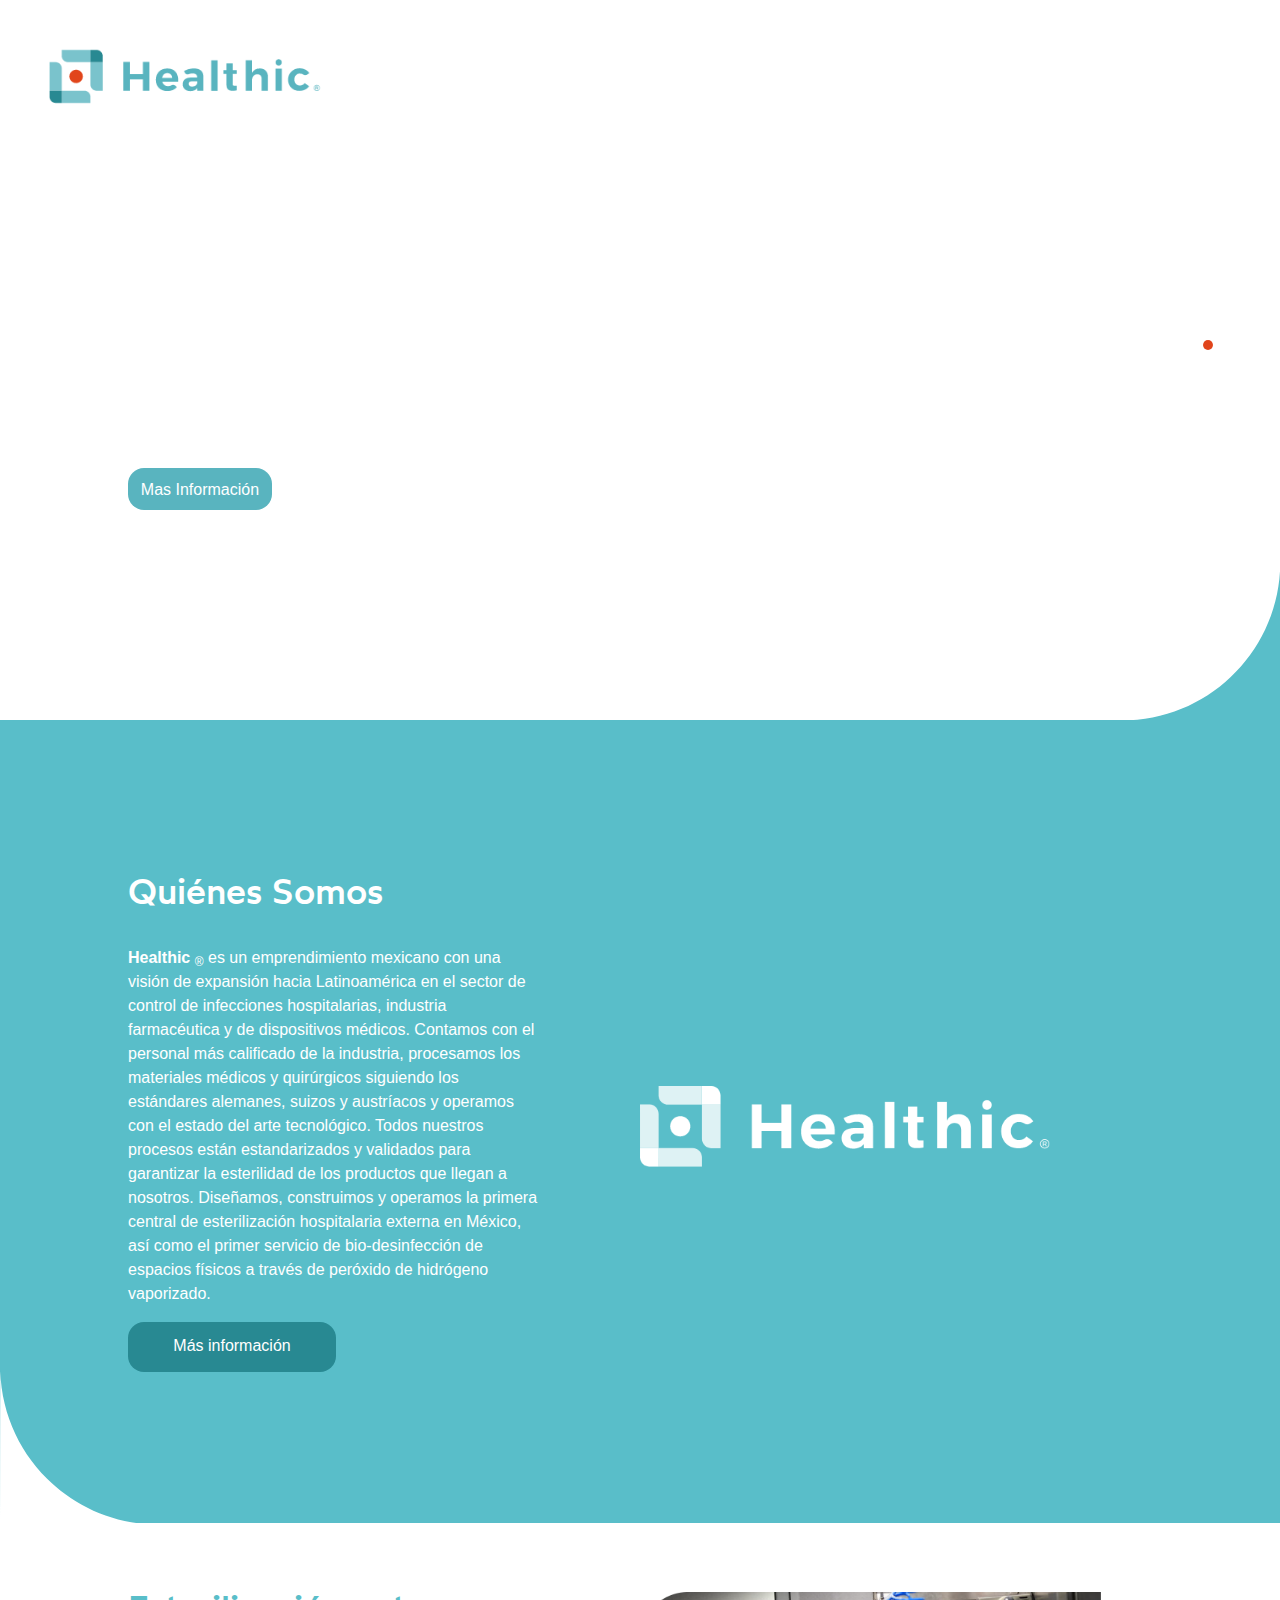
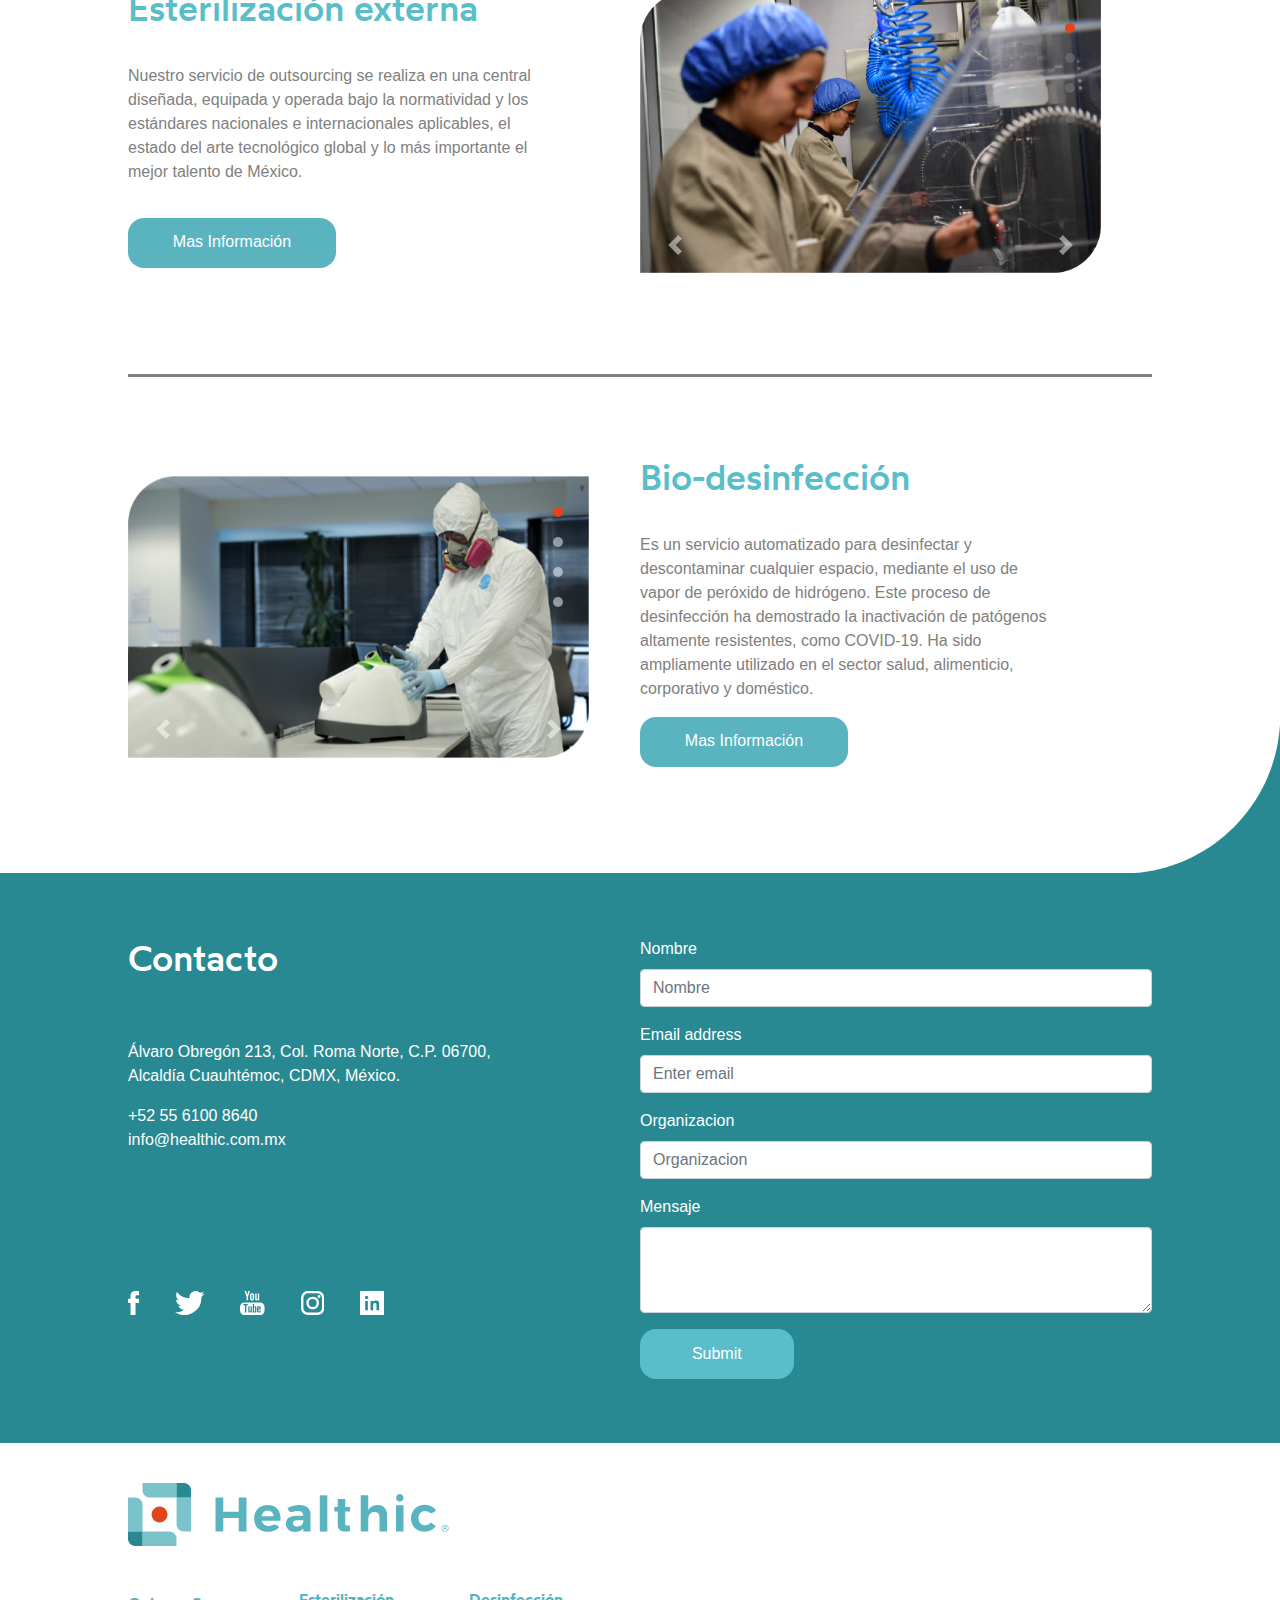
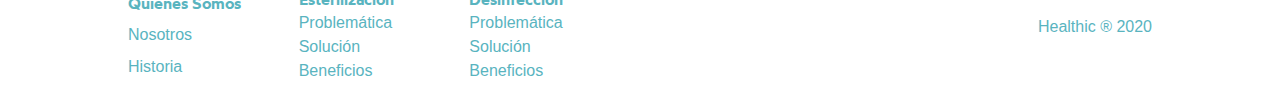
==== index.html @ e20580d0 "corrigiendo mas detalles" ====
<!DOCTYPE html>
<html lang="en">
<head>
    <meta charset="UTF-8">
    <meta name="viewport" content="width=device-width, initial-scale=1, shrink-to-fit=no">
    <title>Healthic | Esterilización | Bio-desinfección</title>
    
    <link rel="stylesheet" href="https://stackpath.bootstrapcdn.com/bootstrap/4.5.2/css/bootstrap.min.css" integrity="sha384-JcKb8q3iqJ61gNV9KGb8thSsNjpSL0n8PARn9HuZOnIxN0hoP+VmmDGMN5t9UJ0Z" crossorigin="anonymous">
    <link rel="stylesheet" href="https://cdnjs.cloudflare.com/ajax/libs/font-awesome/4.7.0/css/font-awesome.min.css">
    <link rel="stylesheet" href="css/slider.css">
    <!-- <link rel="stylesheet" href="css/debug.css"> -->
</head>
<body>
  <!-- Navigation -->
<nav class="navbar fixed-top  navbar-expand-md">
    <a href="index.html" class="navbar-brand"><img src="img/logohealthic.png" class="navbar-brand-imagen"></a>
    <button class="navbar-toggler" data-toggle="collapse" data-target="#NavBarM">
        <img src="img/logo-color.png" class="enmobilhey">
    </button>
    <div class="collapse navbar-collapse" id="NavBarM">
    
    <ul class="navbar-nav ml-auto">
        <li>
            <a href="nosotros.html" class="nav-link">Quiénes somos</a>
        </li>
        <li>
            <a href="esterilizacion.html" class="nav-link">Esterilización</a>
        </li>
        <li>
            <a href="biodesinfeccion.html" class="nav-link">Desinfección</a>
        </li>
<!--
        <li>
            <a href="#" class="nav-link">Biblioteca</a>
        </li>
-->
        <li>
            <a href="#ContactoInd" class="nav-link">Contacto</a>
        </li>
    </ul>
    </div>
</nav>
    <!--Carusel fotos home-->
<div id="carouselExampleCaptions" class="carousel slide" data-ride="carousel" data-interval="false">
    <!-- Lineas de referencia posicion -->
  <ol class="carousel-indicators">
    <li data-target="#carouselExampleCaptions" data-slide-to="0" ></li>
    <li data-target="#carouselExampleCaptions" data-slide-to="1"></li>
    <li data-target="#carouselExampleCaptions" data-slide-to="2" class="active"></li>
<!--    <li data-target="#carouselExampleCaptions" data-slide-to="3"></li>-->
<!--    <li data-target="#carouselExampleCaptions" data-slide-to="4"></li>-->
  </ol>
  <div class="carousel-inner">
<!--   Foto 01 -->
    <div class="carousel-item">
      <img src="img/Home-01.jpg" class="d-block w-100" alt="...">
      <div class="carousel-caption d-md-block">
        <h1>Especialistas en esterilización hospitalaria y desinfección de espacios</h1>
        <a href="nosotros.html" class="btnclaro">Mas Información</a>
      </div>
    </div>
<!--    Foto 02  -->
<!--
    <div class="carousel-item">
      <img src="img/Home-03.jpg" class="d-block w-100" alt="...">
      <div class="carousel-caption  d-md-block">
        <h1>La primera central independiente de reprocesamiento de instrumental médico de ciclo completo de México y un referente en Sudamérica</h1>
        <a href="esterilizacion.html" class="btnclaro">Mas Información</a>
      </div>
    </div>
-->
<!--  Foto 03  -->
    <div class="carousel-item">
      <img src="img/Home-02.jpg" class="d-block w-100" alt="...">
      <div class="carousel-caption  d-md-block">
        <h1>Líderes en bio-desinfección de superficies para cualquier sector o espacio.</h1>
        <a href="biodesinfeccion.html" class="btnclaro">Mas Información</a>
      </div>
    </div>
<!--  Foto 04  -->
<!--
    <div class="carousel-item">
      <img src="img/Home-04.jpg" class="d-block w-100" alt="...">
      <div class="carousel-caption d-none d-md-block">
        <h1>La primera central de esterilización externa en México</h1>
        <button>Más información</button>
      </div>
    </div>
-->
    <!--  Foto 05 VIDEO  -->
    <div class="carousel-item active">
      <iframe src="https://player.vimeo.com/video/465178039?autoplay=1&loop=1&autopause=0&muted=1" frameborder="0" allow="autoplay; fullscreen" allowfullscreen class="vimeo-wrapper d-sm-block"></iframe>
      <div class="carousel-caption d-md-block">
        <h1>La primera central independiente de reprocesamiento de instrumental médico de ciclo completo de México</h1>
        <a href="biodesinfeccion.html" class="btnclaro">Mas Información</a>
      </div>
    </div>
  </div>
<!--  Flechas controladoras carusel-->
  <a class="carousel-control-prev" href="#carouselExampleCaptions" role="button" data-slide="prev">
    <span class="carousel-control-prev-icon" aria-hidden="true"></span>
    <span class="sr-only">Previous</span>
  </a>
  <a class="carousel-control-next" href="#carouselExampleCaptions" role="button" data-slide="next">
    <span class="carousel-control-next-icon" aria-hidden="true"></span>
    <span class="sr-only">Next</span>
  </a>
  <svg viewBox="0 0 237.58 230.31" xmlns="http://www.w3.org/2000/svg" class="svgDER">
<path transform="translate(-.148 -1437.3)" d="m237.36 1437.3c-3.9 127.68-108.52 230.31-237.21 230.31h237.58l-0.377-230.31h0.377"/>
</svg>
</div>
<article class="QS">
   
    <h3 class="titulo">Quiénes Somos</h3>
    <p class="texto"><b>Healthic </b><sub>®</sub> es un emprendimiento mexicano con una visión de expansión hacia Latinoamérica en el sector de control de infecciones hospitalarias, industria farmacéutica y de dispositivos médicos. Contamos con el personal más calificado de la industria, procesamos los materiales médicos y quirúrgicos siguiendo los estándares alemanes, suizos y austríacos y operamos con el estado del arte tecnológico. Todos nuestros procesos están estandarizados y validados para garantizar la esterilidad de los productos que llegan a nosotros. Diseñamos, construimos y operamos la primera central de esterilización hospitalaria externa en México, así como el primer servicio de bio-desinfección de espacios físicos a través de peróxido de hidrógeno vaporizado.</p>
    <a href="nosotros.html" class="boton btnobscuro" >Más información</a>
    <figure class="foto">
        <img src="img/logo.png" class="fotoQS">
    </figure>
   
    <svg viewBox="0 0 237.58 230.31" xmlns="http://www.w3.org/2000/svg" class="svgIZQ">
<path  transform="translate(-.148 -1437.3)" d="m0.525 1437.3c3.9 127.68 108.52 230.31 237.21 230.31h-237.58l0.377-230.31h-0.377"/>
</svg>
</article>
<article class="SERV">
   
    <h3 class="titulo">Esterilización externa</h3>
    <p class="texto">Nuestro servicio de outsourcing se realiza en una central diseñada, equipada y operada bajo la normatividad y los estándares nacionales e internacionales aplicables, el estado del arte tecnológico global y lo más importante el mejor talento de México.</p>
    <a href="esterilizacion.html" class="btnclaro boton">Mas Información</a>
    <figure class="foto">
        <div id="carouselQS" class="carousel slide" data-ride="carousel">
  <ol class="carousel-indicators">
    <li data-target="#carouselQS" data-slide-to="0" class="active"></li>
    <li data-target="#carouselQS" data-slide-to="1"></li>
    <li data-target="#carouselQS" data-slide-to="2"></li>
    <li data-target="#carouselQS" data-slide-to="3"></li>
  </ol>
  <div class="carousel-inner">
    <div class="carousel-item active">
      <img src="img/ee-01.png" class="d-block w-100" alt="...">
    </div>
    <div class="carousel-item">
      <img src="img/ee-02.png" class="d-block w-100" alt="...">
    </div>
    <div class="carousel-item">
      <img src="img/ee-03.png" class="d-block w-100" alt="...">
    </div>
    <div class="carousel-item">
      <img src="img/ee-04.png" class="d-block w-100" alt="...">
    </div>
  </div>
  <a class="carousel-control-prev" href="#carouselQS" role="button" data-slide="prev">
    <span class="carousel-control-prev-icon" aria-hidden="true"></span>
    <span class="sr-only">Previous</span>
  </a>
  <a class="carousel-control-next" href="#carouselQS" role="button" data-slide="next">
    <span class="carousel-control-next-icon" aria-hidden="true"></span>
    <span class="sr-only">Next</span>
  </a>
</div>
    </figure>   
</article>

<article class="SERV2">
   
    <h3 class="titulo">Bio-desinfección</h3>
    <p class="texto">Es un servicio automatizado para desinfectar y descontaminar cualquier espacio, mediante el uso de vapor de peróxido de hidrógeno. Este proceso de desinfección ha demostrado la inactivación de patógenos altamente resistentes, como COVID-19. Ha sido ampliamente utilizado en el sector salud, alimenticio, corporativo y doméstico.</p>
    <a href="biodesinfeccion.html" class="btnclaro boton">Mas Información</a>
    <figure class="foto">
        <div id="carouselBD" class="carousel slide" data-ride="carousel">
  <ol class="carousel-indicators">
    <li data-target="#carouselBD" data-slide-to="0" class="active"></li>
    <li data-target="#carouselBD" data-slide-to="1"></li>
    <li data-target="#carouselBD" data-slide-to="2"></li>
    <li data-target="#carouselBD" data-slide-to="3"></li>
  </ol>
  <div class="carousel-inner">
    <div class="carousel-item active">
      <img src="img/bd-01.png" class="d-block w-100" alt="...">
    </div>
    <div class="carousel-item">
      <img src="img/bd-02.png" class="d-block w-100" alt="...">
    </div>
    <div class="carousel-item">
      <img src="img/bd-03.png" class="d-block w-100" alt="...">
    </div>
    <div class="carousel-item">
      <img src="img/bd-04.png" class="d-block w-100" alt="...">
    </div>
  </div>
  <a class="carousel-control-prev" href="#carouselBD" role="button" data-slide="prev">
    <span class="carousel-control-prev-icon" aria-hidden="true"></span>
    <span class="sr-only">Previous</span>
  </a>
  <a class="carousel-control-next" href="#carouselBD" role="button" data-slide="next">
    <span class="carousel-control-next-icon" aria-hidden="true"></span>
    <span class="sr-only">Next</span>
  </a>
</div>
    </figure>
    <svg viewBox="0 0 237.58 230.31" xmlns="http://www.w3.org/2000/svg" class="svgDER-o">
<path transform="translate(-.148 -1437.3)" d="m237.36 1437.3c-3.9 127.68-108.52 230.31-237.21 230.31h237.58l-0.377-230.31h0.377"/>
</svg>
</article>
<!--
<article class="biblioteca">
   <ul class="nav  mb-4" id="pills-tab" role="tablist">
   <h3 style="margin-right: auto; color: white">
       Biblioteca
   </h3>
  <li class="nav-item">
    <a class="nav-link active" id="pills-home-tab" data-toggle="pill" href="#pills-home" role="tab" aria-controls="pills-home" aria-selected="true">Noticias</a>
  </li>
  <li class="nav-item">
    <a class="nav-link" id="pills-profile-tab" data-toggle="pill" href="#pills-profile" role="tab" aria-controls="pills-profile" aria-selected="false">Video</a>
  </li>
  <li class="nav-item">
    <a class="nav-link" id="pills-contact-tab" data-toggle="pill" href="#pills-contact" role="tab" aria-controls="pills-contact" aria-selected="false">Fotos</a>
  </li>
  <li class="nav-item">
    <a class="nav-link" id="pills-ficha-tab" data-toggle="pill" href="#pills-ficha" role="tab" aria-controls="pills-ficha" aria-selected="false">Fichas Tecnicas</a>
  </li>
  <li class="nav-item">
    <a class="nav-link" id="pills-prensa-tab" data-toggle="pill" href="#pills-prensa" role="tab" aria-controls="pills-prensa" aria-selected="false">Prensa</a>
  </li>
</ul>
    <div class="tab-content" id="pills-tabContent">
        <div class="tab-pane fade show active" id="pills-home" role="tabpanel" aria-labelledby="pills-home-tab">
               <div class="row">
                <div class="col-lg-4 col-sm-6 mb-4">
                  <div class=" h-100">
                    <a href="#"><img class="card-img-top" src="img/Home-01.jpg" alt=""></a>
                    <div class="card-body">
                      <p class="card-text">Es un servicio automatizado para desinfectar y descontaminar cualquier espacio, mediante el uso de vapor de peróxido de hidrógeno. </p>
                      <button>Más información</button>
                    </div>
                  </div>
                </div>
                <div class="col-lg-4 col-sm-6 mb-4">
                  <div class=" h-100">
                    <a href="#"><img class="card-img-top" src="img/Home-02.jpg" alt=""></a>
                    <div class="card-body">
                      <p class="card-text">Nuestro servicio de outsourcing se realiza en una central diseñada, equipada y operada bajo la normatividad y los estándares nacionales e internacionales aplicables.</p>
                      <button>Más información</button>
                    </div>
                  </div>
                </div>
                <div class="col-lg-4 col-sm-6 mb-4">
                  <div class="h-100">
                    <a href="#"><img class="card-img-top" src="img/Home-03.jpg" alt=""></a>
                    <div class="card-body">
                      
                      <p class="card-text">Este proceso de desinfección ha demostrado la inactivación de patógenos altamente resistentes, como COVID-19.</p>
                      <button>Más información</button>
                    </div>
                  </div>
                </div>
              </div>
</div>
        <div class="tab-pane fade" id="pills-profile" role="tabpanel" aria-labelledby="pills-profile-tab">
               <div class="row">
                <div class="col-lg-4 col-sm-6 mb-4">
                  <div class="card h-100">
                    <a href="#"><img class="card-img-top" src="http://placehold.it/700x400" alt=""></a>
                    <div class="card-body">
                      <p class="card-text">Lorem ipsum dolor sit amet, consectetur adipisicing elit. Amet numquam aspernatur eum quasi sapiente nesciunt? Voluptatibus sit, repellat sequi itaque deserunt, dolores in, nesciunt, illum tempora ex quae? Nihil, dolorem!</p>
                      <button>Mas Informacion</button>
                    </div>
                  </div>
                </div>
                <div class="col-lg-4 col-sm-6 mb-4">
                  <div class="card h-100">
                    <a href="#"><img class="card-img-top" src="http://placehold.it/700x400" alt=""></a>
                    <div class="card-body">
                      <p class="card-text">Lorem ipsum dolor sit amet, consectetur adipisicing elit. Amet numquam aspernatur eum quasi sapiente nesciunt? Voluptatibus sit, repellat sequi itaque deserunt, dolores in, nesciunt, illum tempora ex quae? Nihil, dolorem!</p>
                      <button>Mas Informacion</button>
                    </div>
                  </div>
                </div>
                <div class="col-lg-4 col-sm-6 mb-4">
                  <div class="card h-100">
                    <a href="#"><img class="card-img-top" src="http://placehold.it/700x400" alt=""></a>
                    <div class="card-body">
                      <p class="card-text">Lorem ipsum dolor sit amet, consectetur adipisicing elit. Amet numquam aspernatur eum quasi sapiente nesciunt? Voluptatibus sit, repellat sequi itaque deserunt, dolores in, nesciunt, illum tempora ex quae? Nihil, dolorem!</p>
                      <button>Mas Informacion</button>
                    </div>
                  </div>
                </div>
              </div></div>
        <div class="tab-pane fade" id="pills-contact" role="tabpanel" aria-labelledby="pills-contact-tab"><div class="row">
                <div class="col-lg-4 col-sm-6 mb-4">
                  <div class="card h-100">
                    <a href="#"><img class="card-img-top" src="http://placehold.it/700x400" alt=""></a>
                    <div class="card-body">
                      <p class="card-text">Lorem ipsum dolor sit amet, consectetur adipisicing elit. Amet numquam aspernatur eum quasi sapiente nesciunt? Voluptatibus sit, repellat sequi itaque deserunt, dolores in, nesciunt, illum tempora ex quae? Nihil, dolorem!</p>
                      <button>Mas Informacion</button>
                    </div>
                  </div>
                </div>
                <div class="col-lg-4 col-sm-6 mb-4">
                  <div class="card h-100">
                    <a href="#"><img class="card-img-top" src="http://placehold.it/700x400" alt=""></a>
                    <div class="card-body">
                      <p class="card-text">Lorem ipsum dolor sit amet, consectetur adipisicing elit. Amet numquam aspernatur eum quasi sapiente nesciunt? Voluptatibus sit, repellat sequi itaque deserunt, dolores in, nesciunt, illum tempora ex quae? Nihil, dolorem!</p>
                      <button>Mas Informacion</button>
                    </div>
                  </div>
                </div>
                <div class="col-lg-4 col-sm-6 mb-4">
                  <div class="card h-100">
                    <a href="#"><img class="card-img-top" src="http://placehold.it/700x400" alt=""></a>
                    <div class="card-body">
                      <p class="card-text">Lorem ipsum dolor sit amet, consectetur adipisicing elit. Amet numquam aspernatur eum quasi sapiente nesciunt? Voluptatibus sit, repellat sequi itaque deserunt, dolores in, nesciunt, illum tempora ex quae? Nihil, dolorem!</p>
                      <button>Mas Informacion</button>
                    </div>
                  </div>
                </div>
              </div></div>
        <div class="tab-pane fade" id="pills-ficha" role="tabpanel" aria-labelledby="pills-ficha-tab"><div class="row">
                <div class="col-lg-4 col-sm-6 mb-4">
                  <div class="card h-100">
                    <a href="#"><img class="card-img-top" src="http://placehold.it/700x400" alt=""></a>
                    <div class="card-body">
                      <p class="card-text">Lorem ipsum dolor sit amet, consectetur adipisicing elit. Amet numquam aspernatur eum quasi sapiente nesciunt? Voluptatibus sit, repellat sequi itaque deserunt, dolores in, nesciunt, illum tempora ex quae? Nihil, dolorem!</p>
                      <button>Mas Informacion</button>
                    </div>
                  </div>
                </div>
                <div class="col-lg-4 col-sm-6 mb-4">
                  <div class="card h-100">
                    <a href="#"><img class="card-img-top" src="http://placehold.it/700x400" alt=""></a>
                    <div class="card-body">
                      <p class="card-text">Lorem ipsum dolor sit amet, consectetur adipisicing elit. Amet numquam aspernatur eum quasi sapiente nesciunt? Voluptatibus sit, repellat sequi itaque deserunt, dolores in, nesciunt, illum tempora ex quae? Nihil, dolorem!</p>
                      <button>Mas Informacion</button>
                    </div>
                  </div>
                </div>
                <div class="col-lg-4 col-sm-6 mb-4">
                  <div class="card h-100">
                    <a href="#"><img class="card-img-top" src="http://placehold.it/700x400" alt=""></a>
                    <div class="card-body">
                      <p class="card-text">Lorem ipsum dolor sit amet, consectetur adipisicing elit. Amet numquam aspernatur eum quasi sapiente nesciunt? Voluptatibus sit, repellat sequi itaque deserunt, dolores in, nesciunt, illum tempora ex quae? Nihil, dolorem!</p>
                      <button>Mas Informacion</button>
                    </div>
                  </div>
                </div>
              </div></div>
        <div class="tab-pane fade" id="pills-prensa" role="tabpanel" aria-labelledby="pills-prensa-tab"><div class="row">
                <div class="col-lg-4 col-sm-6 mb-4">
                  <div class="card h-100">
                    <a href="#"><img class="card-img-top" src="http://placehold.it/700x400" alt=""></a>
                    <div class="card-body">
                      <p class="card-text">Lorem ipsum dolor sit amet, consectetur adipisicing elit. Amet numquam aspernatur eum quasi sapiente nesciunt? Voluptatibus sit, repellat sequi itaque deserunt, dolores in, nesciunt, illum tempora ex quae? Nihil, dolorem!</p>
                      <button>Mas Informacion</button>
                    </div>
                  </div>
                </div>
                <div class="col-lg-4 col-sm-6 mb-4">
                  <div class="card h-100">
                    <a href="#"><img class="card-img-top" src="http://placehold.it/700x400" alt=""></a>
                    <div class="card-body">
                      <p class="card-text">Lorem ipsum dolor sit amet, consectetur adipisicing elit. Amet numquam aspernatur eum quasi sapiente nesciunt? Voluptatibus sit, repellat sequi itaque deserunt, dolores in, nesciunt, illum tempora ex quae? Nihil, dolorem!</p>
                      <button>Mas Informacion</button>
                    </div>
                  </div>
                </div>
                <div class="col-lg-4 col-sm-6 mb-4">
                  <div class="card h-100">
                    <a href="#"><img class="card-img-top" src="http://placehold.it/700x400" alt=""></a>
                    <div class="card-body">
                      <p class="card-text">Lorem ipsum dolor sit amet, consectetur adipisicing elit. Amet numquam aspernatur eum quasi sapiente nesciunt? Voluptatibus sit, repellat sequi itaque deserunt, dolores in, nesciunt, illum tempora ex quae? Nihil, dolorem!</p>
                      <button>Mas Informacion</button>
                    </div>
                  </div>
                </div>
              </div></div>
    </div>
    <svg viewBox="0 0 237.58 230.31" xmlns="http://www.w3.org/2000/svg" class="svgIZQ">
<path  transform="translate(-.148 -1437.3)" d="m0.525 1437.3c3.9 127.68 108.52 230.31 237.21 230.31h-237.58l0.377-230.31h-0.377"/>
</svg>
    </article>
-->
<footer id="ContactoInd">
    <aside>
        <h3>Contacto</h3>
<!--
        <button>Contrata un servicio</button>
        <button>Trabaja con nosotros</button>
        <button>Invierte en Healthic</button>
-->
        <address>
            <p>
                Álvaro Obregón 213, Col. Roma Norte, C.P. 06700, <br>Alcaldía Cuauhtémoc, CDMX, México.
            </p>
            <a href="tel:+525561008640" class="linkfoot">+52 55 6100 8640</a>
            <a href="mailto:info@healthic.com.mx" class="linkfoot">info@healthic.com.mx</a>    
        </address>
        <div class="socialicons">
            <a href="#">
            <svg viewBox="0 0 10.485 22.191" xmlns="http://www.w3.org/2000/svg">
            <g transform="translate(-117.74 -4128.4)">
            <path class="feibuk" d="m120.12 4135.6h-2.377v3.8h2.377v11.218h4.58v-11.147h3.037l0.491-3.874h-3.528l0.065-1.853a1.255 1.255 0 0 1 1.226-1.5h2.237v-3.813h-3.743s-4.186 0-4.292 3.951z"/>
            </g>
        </svg></a>
           <a href="#">
            <svg viewBox="0 0 24.201 19.671" xmlns="http://www.w3.org/2000/svg">
<g transform="translate(-146.18 -4129.7)">
<path class="feibuk" d="M170.381,4132.042a16.026,16.026,0,0,1-2.849.785.273.273,0,0,0-.028-.079,4.736,4.736,0,0,0,2.223-2.726,8.827,8.827,0,0,1-3.219,1.2,4.907,4.907,0,0,0-8.448,3.4,4.515,4.515,0,0,0,.115,1.044h-.183a12.566,12.566,0,0,1-10.125-5.078s-2.4,3.455,1.42,6.654a6.59,6.59,0,0,1-2.178-.6,5.108,5.108,0,0,0,3.877,4.86,4.432,4.432,0,0,1-2.115.18,5.05,5.05,0,0,0,4.564,3.374,7.69,7.69,0,0,1-3.1,1.7,8.673,8.673,0,0,1-4.155.3,13.939,13.939,0,0,0,21.661-11.448c0-.116,0-.235,0-.352.017-.2.04-.408.04-.618a32.59,32.59,0,0,0,2.5-2.587"/>
</g>
</svg></a>
           <a href="#">
            <svg viewBox="0 0 24.176 23.643" xmlns="http://www.w3.org/2000/svg">
<g transform="translate(-181.26 -4127.7)">
<path class="a" d="M201.024,4138.982H185.68a4.422,4.422,0,0,0-4.418,4.421v3.548a4.417,4.417,0,0,0,4.418,4.416h15.344a4.416,4.416,0,0,0,4.414-4.416V4143.4A4.421,4.421,0,0,0,201.024,4138.982Zm-12.117,2.763h-1.431v7.091H186.1v-7.091h-1.424v-1.2h4.23Zm4.028,7.091H191.71v-.671a2.672,2.672,0,0,1-.7.565,1.474,1.474,0,0,1-.715.191.745.745,0,0,1-.636-.272,1.308,1.308,0,0,1-.217-.82v-5.113h1.226v4.693a.547.547,0,0,0,.074.315.282.282,0,0,0,.248.095.74.74,0,0,0,.346-.128,1.656,1.656,0,0,0,.374-.327v-4.648h1.225Zm4.438-1.265a1.515,1.515,0,0,1-.291,1,1,1,0,0,1-.825.35,1.535,1.535,0,0,1-.64-.139,1.614,1.614,0,0,1-.528-.418v.474h-1.234v-8.292h1.234v2.67a1.693,1.693,0,0,1,.528-.423,1.143,1.143,0,0,1,.565-.149,1.06,1.06,0,0,1,.881.388,1.823,1.823,0,0,1,.31,1.145Zm4.236-1.647h-2.342v1.152a1.244,1.244,0,0,0,.13.671.449.449,0,0,0,.408.184.5.5,0,0,0,.426-.161,1.316,1.316,0,0,0,.125-.694v-.28h1.253v.312a1.989,1.989,0,0,1-.458,1.424,1.839,1.839,0,0,1-1.374.469,1.674,1.674,0,0,1-1.294-.506,1.941,1.941,0,0,1-.47-1.387v-2.744a1.73,1.73,0,0,1,.522-1.3,1.828,1.828,0,0,1,1.333-.5,1.718,1.718,0,0,1,1.3.463,1.83,1.83,0,0,1,.445,1.334Z"/>
<path class="a" d="M199.819,4143.638a.477.477,0,0,0-.419.173.863.863,0,0,0-.133.54v.619h1.089v-.619a.908.908,0,0,0-.129-.54A.465.465,0,0,0,199.819,4143.638Z"/>
<path class="a" d="M195.6,4143.616a.68.68,0,0,0-.257.057.822.822,0,0,0-.256.185v3.814a1.22,1.22,0,0,0,.294.216.688.688,0,0,0,.291.066.428.428,0,0,0,.335-.127.7.7,0,0,0,.1-.423v-3.161a.73.73,0,0,0-.135-.473A.483.483,0,0,0,195.6,4143.616Z"/>
<path class="a" d="m187.7 4136.9h1.548v-3.787l1.807-5.347h-1.578l-0.961 3.655h-0.1l-1.012-3.655h-1.557l1.849 5.519z"/>
<path class="a" d="M193.145,4137.033a2.1,2.1,0,0,0,1.477-.5,1.749,1.749,0,0,0,.533-1.36v-3.485a1.607,1.607,0,0,0-.548-1.254,2.007,2.007,0,0,0-1.4-.487,2.258,2.258,0,0,0-1.495.464,1.532,1.532,0,0,0-.552,1.245v3.5a1.776,1.776,0,0,0,.54,1.363A2.042,2.042,0,0,0,193.145,4137.033Zm-.57-5.419a.429.429,0,0,1,.156-.356.6.6,0,0,1,.41-.14.66.66,0,0,1,.441.14.433.433,0,0,1,.169.356v3.668a.54.54,0,0,1-.169.422.606.606,0,0,1-.441.158.546.546,0,0,1-.416-.148.592.592,0,0,1-.15-.432Z"/>
<path class="a" d="M197.229,4136.964a1.761,1.761,0,0,0,.8-.224,2.812,2.812,0,0,0,.79-.626v.744H200.2v-6.735h-1.382v5.11a1.678,1.678,0,0,1-.419.366.807.807,0,0,1-.385.138.364.364,0,0,1-.281-.1.57.57,0,0,1-.087-.352v-5.161h-1.372v5.63a1.406,1.406,0,0,0,.237.9A.857.857,0,0,0,197.229,4136.964Z"/>
</g>
</svg></a>
           <a href="#">
            <svg viewBox="0 0 25.251 25.94" xmlns="http://www.w3.org/2000/svg">
<g transform="translate(-217.74 -4126.6)">
<path class="a" d="m235.43 4152.5h-10.128a7.564 7.564 0 0 1-7.56-7.565v-10.8a7.575 7.575 0 0 1 7.56-7.571h10.123a7.58 7.58 0 0 1 7.577 7.567v10.8a7.569 7.569 0 0 1-7.572 7.569zm-10.128-23.347a4.984 4.984 0 0 0-4.977 4.978v10.8a4.98 4.98 0 0 0 4.977 4.981h10.123a4.987 4.987 0 0 0 4.993-4.981v-10.8a4.992 4.992 0 0 0-4.993-4.978z"/>
<path class="a" d="m230.37 4146.4a6.863 6.863 0 0 1-6.859-6.856 6.792 6.792 0 0 1 6.7-6.86h0.189c4.168 0.126 6.913 2.889 6.823 6.885a6.874 6.874 0 0 1-6.853 6.831zm-0.156-11.134a4.206 4.206 0 0 0-4.124 4.278 4.276 4.276 0 1 0 8.552-0.03c0.059-2.611-1.515-4.165-4.311-4.248z"/>
<path class="a" d="m238.79 4132.6a1.561 1.561 0 1 1-1.558-1.562 1.556 1.556 0 0 1 1.558 1.562"/>
</g>
</svg></a>
           <a href="#">
            <svg viewBox="0 0 23.341 23.341" xmlns="http://www.w3.org/2000/svg">
<g transform="translate(-256.52 -4127.7)">
<path class="a" d="m256.52 4127.7v23.341h23.341v-23.341zm7.652 18.64h-2.571v-8.992h2.573zm-1.306-10.776a1.582 1.582 0 1 1 1.619-1.581 1.546 1.546 0 0 1-1.619 1.581zm12.266 10.776h-2.574v-5.351a1.469 1.469 0 0 0-1.509-1.581 2.092 2.092 0 0 0-1.692 0.938v5.994h-2.575v-8.992h2.539v0.717a3.43 3.43 0 0 1 2.519-1.012 3.174 3.174 0 0 1 3.292 3.293z"/>
</g>
</svg></a>

        </div>
<!--        <img src="img/logo02.png" class="imgfooter">-->
    </aside>
    <form>
     <div class="form-group">
    <label for="formGroupExampleInput">Nombre</label>
    <input type="text" class="form-control" id="formGroupExampleInput" placeholder="Nombre">
  </div>
  <div class="form-group">
    <label for="exampleInputEmail1">Email address</label>
    <input type="email" class="form-control" id="exampleInputEmail1" aria-describedby="emailHelp" placeholder="Enter email">
  </div>
 
  <div class="form-group">
    <label for="formGroupExampleInput">Organizacion</label>
    <input type="text" class="form-control" id="formGroupExampleInput" placeholder="Organizacion">
  </div>
  <div class="form-group">
    <label for="exampleFormControlTextarea1">Mensaje</label>
    <textarea class="form-control" id="exampleFormControlTextarea1" rows="3"></textarea>
  </div>
  <button type="submit" class="btn btn-primary enviar">Submit</button>
</form>
  
   </footer>
   <img src="img/logo02.png" class="imgfooter">
<div class="bread">
     
      <div class="links">
          <a href="#" class="bredtitulo">Quienes Somos</a>
          <a href="#">Nosotros</a>
          <a href="#">Historia</a>
<!--          <a href="#">Equipo</a>-->
      </div>
      <div class="links">
          <a href="#" class="bredtitulo">Esterilización</a>
          <a href="#">Problemática</a>
          <a href="#">Solución</a>
          <a href="#">Beneficios</a>
      </div>
      <div class="links">
          <a href="#" class="bredtitulo">Desinfección</a>
          <a href="#">Problemática</a>
          <a href="#">Solución</a>
          <a href="#">Beneficios</a>
      </div>
<!--
      <div class="links">
          <a href="#" class="bredtitulo">Biblioteca</a>
          <a href="#">Noticias</a>
          <a href="#">Galeria</a>
          <a href="#">Fichas técnicas</a>
          <a href="#">Prensa</a>
      </div>
-->
<!--
      <div class="links">
          <a href="#">Contrata un servicio</a>
          <a href="#">Invierte en Healthic</a>
          <a href="#">Trabaja con Nosotros</a>
      </div>
-->
      <div class="links ultimis">
          <p>Healthic ® 2020</p>
      </div>
  </div>
    <script src="https://code.jquery.com/jquery-3.5.1.slim.min.js" integrity="sha384-DfXdz2htPH0lsSSs5nCTpuj/zy4C+OGpamoFVy38MVBnE+IbbVYUew+OrCXaRkfj" crossorigin="anonymous"></script>
    <script src="https://cdn.jsdelivr.net/npm/popper.js@1.16.1/dist/umd/popper.min.js" integrity="sha384-9/reFTGAW83EW2RDu2S0VKaIzap3H66lZH81PoYlFhbGU+6BZp6G7niu735Sk7lN" crossorigin="anonymous"></script>
    <script src="https://stackpath.bootstrapcdn.com/bootstrap/4.5.2/js/bootstrap.min.js" integrity="sha384-B4gt1jrGC7Jh4AgTPSdUtOBvfO8shuf57BaghqFfPlYxofvL8/KUEfYiJOMMV+rV" crossorigin="anonymous"></script>
    <script src="js/script.js"></script>
</body>
</html>
---- css/slider.css ----
@font-face {
    font-family: 'wotfardregular';
    src: url('wotfard-regular-webfont.eot');
    src: url('wotfard-regular-webfont.eot?#iefix') format('embedded-opentype'),
         url('wotfard-regular-webfont.woff2') format('woff2'),
         url('wotfard-regular-webfont.ttf') format('truetype');
    font-weight: normal;
    font-style: normal;

}

@font-face {
    font-family: 'wotfardsemibold';
    src: url('wotfard-semibold-webfont.eot');
    src: url('wotfard-semibold-webfont.eot?#iefix') format('embedded-opentype'),
         url('wotfard-semibold-webfont.woff2') format('woff2'),
         url('wotfard-semibold-webfont.ttf') format('truetype');
    font-weight: normal;
    font-style: normal;

}
@font-face {
    font-family: 'wotfardmedium';
    src: url('wotfard-medium-webfont.eot');
    src: url('wotfard-medium-webfont.eot?#iefix') format('embedded-opentype'),
         url('wotfard-medium-webfont.woff2') format('woff2'),
         url('wotfard-medium-webfont.ttf') format('truetype');
    font-weight: normal;
    font-style: normal;

}
*{
	margin: 0;
}
a{
    text-decoration: none;
}
a:hover{
    text-decoration: none;
/*    color: #EB451B;*/
/*    border-bottom: 2px solid red;*/
}
}
body{
    max-width: 100vw;
    height: 100%;
    color: #666666;
    font-family: 'wotfardregular';
    display: flex;
    flex-direction: column;
    align-items: center;
}

/*
img{
    width: 100%;
    height: auto;
object-fit: cover;
}
*/

h1{
    padding-bottom: 5%;
    font-size: 2.25rem;
    font-family: 'wotfardmedium';
}
h3{
    font-size: 2.25rem;
    font-family: 'wotfardmedium';
}
hr{
    border-top: 1.5px solid #666666;
    width: 80%;
}
.navbar{
    z-index: 1000;
    width: 100%;
    padding: 0;
}
.navbar-brand-imagen{
    height: 10rem
}
.navbar-brand{
    margin: 0;
    padding: 0;
}
.navbar-nav li{
    padding-right: 3rem;
}
.nav-link{
    color: white !important;
    position: relative;
    font-weight: 600;
}
.nav-link::after {
    content: "";
    position: absolute;
    left: 0;
    bottom: 0;
    width: 100%;
    height: 3px;
    background: #EB451B;
    transform: scaleX(0);
/*    transform-origin: left;*/
    transition: transform 250ms ease-in;
}
.nav-link:hover::after {
    transform: scaleX(1)
}
.colorlink{
    color: #59B4BF !important;
}
/*
li a:hover{
    border-bottom: 3px solid #EB451B;
}
*/

.compressed{
    background: white;
}
.enmobil{
    height: 8rem;
}
.enmobilhey{
    height: 2rem;
}
.botonLink{
    background-color: #59B4BF;
    background-color: #59B4BF;
    border: none;
    border-radius: 1em;
    padding: 0.75rem 1rem;
    color: white;
    text-align: center;
    width: 50%;
}
.carousel-item{
}
.carBD{
    max-height: 40vw;
    overflow: hidden;
}
.vimeo-wrapper{
    width: 100vw!important;
    height: 56.25vw!important;
    display: block;
    top: 50%;
    left: 50%;
}
.carousel-control-next, .carousel-control-prev{
    top: 80%;
    
}
.carousel-indicators{
    right: 5%;
    bottom: 50%;
    flex-direction: column;
    align-items: flex-end;
    margin: 0;
}
.carousel-indicators li{
    width: 10px;
    height: 10px;
    border-radius: 50%;
}
.carousel-indicators .active{
    background-color: #E1451B !important;
}
.carousel-caption{
    top: 40%;
    left: 10%;
    width: 50%;
    text-align: left;
}
/*Sacar las bolitas para abajo de el slider*/
/*
.SERV .carousel-indicators{
    flex-direction: row;
    bottom: -15%;
    left: 55%;
    width: 35%;
    justify-content: space-evenly;
}
*/
.SERV .carousel-indicators li{
    background-color: gray;
}
/*Intento de Sacar los controles*/
/*
.SERV .carousel-control-next, .SERV .carousel-control-prev{
    bottom: -19%;
    opacity: 1;
}
*/
.SERV .carousel-control-next-icon, .SERV .carousel-control-prev-icon{
    color: gray;
    
}
.btnclaro{
    background-color: #59B4BF;
    border: none;
    border-radius: 1em;
    padding: 2%;
    color: white;
    height: 50px;
    width: 30%;
    text-align: center;
    position: relative;
    z-index: 1;
}
.btnclaro::after{
    content: "";
    position: absolute;
    top: 0;
    left: 0;
    width: 100%;
    height: 100%;
    border-radius: 1em;
    background-color: rgba(0, 0, 0, 0.3);
    transform: scaleY(0);
/*    transform-origin: left;*/
    transition: transform 100ms ease-in;
    
    z-index: -1;
}
.btnclaro:hover{
    color: white;
    font-weight: 600;
    
}
.btnclaro:hover::after{
    transform: scaleY(1);
    border-radius: 1em;
}
.btnobscuro{
    background-color: #288992;
    border: none;
    border-radius: 1em;
    padding: 2%;
    color: white;
    height: 50px;
    text-align: center;
    position: relative;
    z-index: 1;
}
.btnobscuro::after{
    content: "";
    position: absolute;
    top: 0;
    left: 0;
    width: 100%;
    height: 100%;
    border-radius: 1em;
    background-color: rgba(0, 0, 0, 0.3);
    transform: scaleY(0);
/*    transform-origin: left;*/
    transition: transform 100ms ease-in;
    
    z-index: -1;
}
.btnobscuro:hover{
    color: white;
    font-weight: 600;
    
}
.btnobscuro:hover::after{
    transform: scaleY(1);
    border-radius: 1em;
}
button{
    background-color: #59B4BF;
    border: none;
    border-radius: 1em;
    padding: 2%;
    color: white;
    height: 50px;
}

.QS{
    display: grid;
    grid-template-columns: 1fr 1fr;
    grid-template-rows: 1fr 2fr 1fr;
    width: 100%;
    
    grid-template-areas:
        'titulo foto'
        'texto foto'
        'boton foto';
    padding: 3% 10% 1% 10%;
    background-color: #59BEC9;
    color: white;
    position: relative;
}
.fotoQS{
    width: 80%;
}
.titulo{
    align-self: end;
    grid-area: titulo;
    padding-bottom: 5%
}
.texto{
    grid-area: texto;
    padding-right: 20%;
    font-size: 16px;
}
.boton{
    grid-area: boton;
    width: 13rem;
    font-size: 16px;
    text-align: center;
    padding: .75rem 1rem;
    
}
.foto{
    grid-area: foto;
    align-self: center;
    
}
.Historia h3{
    margin-bottom: 5%;
    color: #59B4BF;
}
.SERV{
    display: grid;
    grid-template-columns: 1fr 1fr;
    grid-template-rows: 1fr 2fr 1fr;
    width: 100%;
    grid-template-areas:
        'titulo foto'
        'texto foto'
        'boton foto';
    padding: 5% 10% 0 10%;
    color: white;
}
.SERV::after{
    content: '';
    height: .15em;
    background-color: gray;
    width: 100%;
    grid-column: span 2;
    margin-top: 5rem;
    
}
.SERV .titulo{
    color: #59BEC9;
}
.SERV .texto{
    color: #808080
}
.SERV .carousel{
    width: 90%;
}
.SERV2{ 
    display: grid;
    grid-template-columns: 1fr 1fr;
    grid-template-rows: 1fr 2fr 1fr;
    width: 100%;
    grid-template-areas:
        'foto titulo'
        'foto texto'
        'foto boton';
    padding: 5% 10%;
    color: white;
    position: relative;
}
.SERV2 .titulo{
    color: #59BEC9;
}
.SERV2 .texto{
    color: #808080
}
.SERV2 .carousel{
    width: 90%;
}
.biblioteca{
    background-color: #288992;
    padding: 5%;
    position: relative;
}
.card-body{
    padding: 5% 0 0 0;
}
.card-text{
    color: white;
}
form{
    display: flex;
    min-width: 50%;
    flex-direction: column;
}

footer{
    display: flex;
    min-width: 100%;
    padding: 5% 10%;
    background-color: #288992;
    color: white;
}
.imgfooter{
    margin-right: auto;
    padding-left: 10%;
    margin-top: 2.5rem;
    margin-bottom: 1rem;
}
aside{
    min-width: 50%;
    display: grid;
    grid-template-columns: 1fr;
    grid-template-rows: .2fr .6fr .2fr;
    
}
aside > h3{
    grid-column: 1 / -1;
}

/*
aside > button{
    grid-column: 1 / 2;
    grid-row: 3;
    align-self: center;
    justify-self: center;
    width: 80%;
}
aside > button:nth-child(2){
    grid-column: 2 / span 1;
    grid-row: 3;
}
aside > button:nth-child(3){
    grid-column: 1 / span 1;
    grid-row: 4;
}
*/

aside > address{
    grid-column: 1 / -1;
    grid-row: 2;
}
address{
    display: flex;
    flex-direction: column;
    margin-top: 3%;
    
}
.linkfoot{
    color: white;
}
.socialicons{
    height: 1.5rem;
    grid-column: span 1;
    grid-row: 3;
    display: flex;
    justify-content: space-between;
    fill: white;
    width: 50%;
}
.socialicons svg{
    height: 100%;

    
}

.bread{
    display: grid;
    grid-template-columns: 1fr 1fr 1fr 3fr;
    grid-template-areas: ;
    width: 100%;
    padding: 2% 10%;
    justify-items: flex-start;
}
.links{
    display: flex;
    flex-direction: column;
    align-items: flex-start;
    justify-content: space-around;
    color: #59B4BF;
}
.links a{
    color: #59B4BF;
}

.ultimis{
    margin-left: auto;
}
.enviar{
    max-width: 30%;
    background-color: #59BEC9;
    border: none;
    border-radius: 1em;
}


.Hstart{
    background: #59BEC9;
    width: 100%;
}
.QS-Azul{
    background: #59BEC9;
    padding: 5% 10% 5% 10%;
    color: white;
    display: grid;
    grid-template-columns: 1fr;
    grid-row-gap: 1em;
    position: relative;
    width: 100%;
}
.svgIZQ{
    position: absolute;
    bottom: -1px;
    left: 0%;
    height: 12vw;
    fill: #FFF;
     
}
.svgDER{
    position: absolute;
    bottom: -1px;
    right: 0%;
    height: 12vw;
    fill: #59BEC9;
}
.svgDER-o{
    position: absolute;
    bottom: -1px;
    right: 0%;
    height: 12vw;
    fill: #288992;
}
.Historia{
    padding: 5% 10% 5% 10%;
    display: grid;
    grid-template-columns: 1.2fr 1fr;
    grid-column-gap: 8%;
    position: relative;
    color: #808080;
}

.sliderHistoria{
    padding-top: 15%;
}
.Equipo{
    padding: 5%;
    background: #59BEC9;
    position: relative;
    
}
.equipoGrid{
    display: grid;
    grid-template-columns: 1fr 1fr 1fr;
    justify-items: center;
    
}
.equipoCard{
    display: flex;
    flex-direction: column;
    text-align: center;
    height: 400px;
    justify-content: space-around;
    color: aliceblue;
    
}
.equipoNombreM{
    display: grid;
    grid-template-columns: 1fr 1.3fr .1fr;
    grid-template-rows: .5fr 2fr .5fr;
    padding: 5%
}
.fotoPerfil{
    width: 100%;
    height: auto;
    grid-row: 1 / 3;
    grid-column: 1;
}
.modalClose{
    grid-row: 1;
    grid-column: 3;
}
.modalName{
    grid-row: 2 / 4;
    grid-column: 2;
    padding-left: 5%;
}
.modal-content{
    border-radius: 2em;
    border: none;
}
.modal-dialog{
    max-width: 750px;
}
.Aliados{
    padding: 10%;
    display: grid;
    grid-template-columns: 1fr 3fr;
}
.Aliados > h3{
    grid-column: 1 / 3;
    padding-bottom: 6%
}
.Aliados > img{
    grid-row: 2;
    grid-column: 1;
    
}
.Aliados > p{
    grid-column: 2 / 3;
}
.Aliados > a{
    grid-column: 2 / 4;
}
.bredtitulo{
    font-family: 'wotfardsemibold';
}
.tituloSolucion{
    color: #59B2BD;
}
.ventajas{
    grid-column: span 2;
    padding-bottom: 5%;
    padding-top: 5%;
}
.tituloVentajas{
    padding-bottom: 3%;
    color: #59B2BD;
}
.levantamiento{
    grid-column: span 2;
    padding-bottom: 5%;
    color: #59B2BD;
}
.beneficios{
    width: 100%;
    background-color: #288790;
    color: white;
    padding: 5% 10% 5% 10%;
}
.beneficios h3{
    color: white;
    padding-bottom: 5%;
}
.comoResuelve{
    padding: 5% 10% 5% 10%;
    display: grid;
    grid-template-columns: 1fr;
    grid-template-rows: .3fr 1.5fr auto .3fr auto;
    position: relative;
    width: 100%;
    color: #808080;
}
.comoResuelve h3{
    
    margin-bottom: 2rem;
}
.comoResuelve h4{
    margin-top: 5%;
    margin-bottom: 3%;
    color: #59B2BD;
}
.certificadoFases{
    display: grid;
    grid-template-columns:  auto 1fr auto;
    grid-column-gap: 50px;
    
}
.servCERT{
    display: flex;
    color: #59B2BD;
    height: 100%;

    margin-bottom: 3rem;
    
}
.imgCERT{
    padding-right: 5%;
    object-fit: contain;
}
.ModeloG{
    display: grid;
    grid-template-columns: 1fr 1fr 1fr;
    grid-column-gap: 50px;
}
.ModeloG > .gestMod h5{
    min-height: 0009%;
    color: #666666;
    
}
.ModeloG > .gestMod p{
    margin: 1em 0;
    
}
.ModeloG > .gestMod .imgGEST{
    object-fit: contain;
    min-height: 40%;
    
}

.gestMod{
    display: flex;
    flex-direction: column;
    color: #59B2BD;
}
.imgGEST{
    object-fit: contain;
}

@media only screen and (max-width: 800px) {
  .navbar-brand {
    display: none;
  }
    nav{
        position: sticky !important;
        top: 0;
        display: flex;
        justify-content: center !important;
        height: 5rem;
        background-color: #FFF;
    }
    .navbar-nav{
        align-items: center;
          background-color: #FFF;
    }
    .navbar-nav li{
        padding-right: 0;
    }
    .nav-link{
        color: #59B4BF !important;
        text-align: center !important;
        margin-right: 0;
    }
    .carousel-caption{
    top: 10%;
    left: 10%;
    width: 80%;
    text-align: left;
}
    .carousel-caption h1{
        font-size: 1.8rem;
    }
    article h3{
        font-size: 1.8rem;
    }
    .texto{
        padding-right: 0;
    }
    .QS{
        grid-template-columns: auto;
        grid-template-rows: auto auto auto 1fr;
        grid-template-areas: 
            'titulo'
            'foto'
            'texto'
            'boton';
        padding: 10% 10%;
            
    }
    .fotoQS{
        display: none;
    }
    .SERV{
        grid-template-columns: auto;
        grid-template-rows: auto auto auto 1fr;
        grid-template-areas: 
            'titulo'
            'foto'
            'texto'
            'boton';
        padding-top: 10%;
        padding-bottom: 0;
    }
    .SERV::after{
    margin-bottom: 2rem;
    
}
    .SERV .carousel{
        width: 100%;
    }
    .SERV2{
        grid-template-columns: auto;
        grid-template-rows: auto auto auto 1fr;
        grid-template-areas: 
            'titulo'
            'foto'
            'texto'
            'boton';
        padding-bottom: 10%;
    }
    .SERV2 .carousel{
        width: 100%;
    }
    .comoResuelve h4{
    margin-top: 7%;
    margin-bottom: 7%;
}
    .beneficios{
        padding: 10% 10%;
    }
    footer{
        flex-direction: column;
        padding: 10% 10%;
        
    }
    .socialicons{
        width: 50%;
        height: 1rem;
        margin-left: auto;
    }
    aside{
    
    }
    .bread{
        grid-template-columns: 1fr 1fr 1fr 0.5fr;
        font-size: 0.75rem
    }
    .QS-Azul{
    background: #59BEC9;
    padding: 5% 10% 5% 10%;
    color: white;
    display: grid;
    grid-template-columns: 1fr;
    grid-row-gap: 1em;
}
    .certificadoFases{
        grid-template-columns: 1fr;
    }
    .ModeloG{
        grid-template-columns: 1fr;
    }
    .Historia{
        grid-template-columns: 1fr;
    }
    .ventajas{
        grid-column: span 1;
    }
    .levantamiento{
        grid-column: span 1;
    }
    .servCERT{
    flex-direction: row;
}
---- css/debug.css ----
/*! debug.css | MIT License | zaydek.github.com/debug.css */
*:not(path):not(g) {
	color:                    hsla(210, 100%, 100%, 0.9) !important;
	background:               hsla(210, 100%,  50%, 0.5) !important;
	outline:    solid 0.25rem hsla(210, 100%, 100%, 0.5) !important;

	box-shadow: none !important;
}
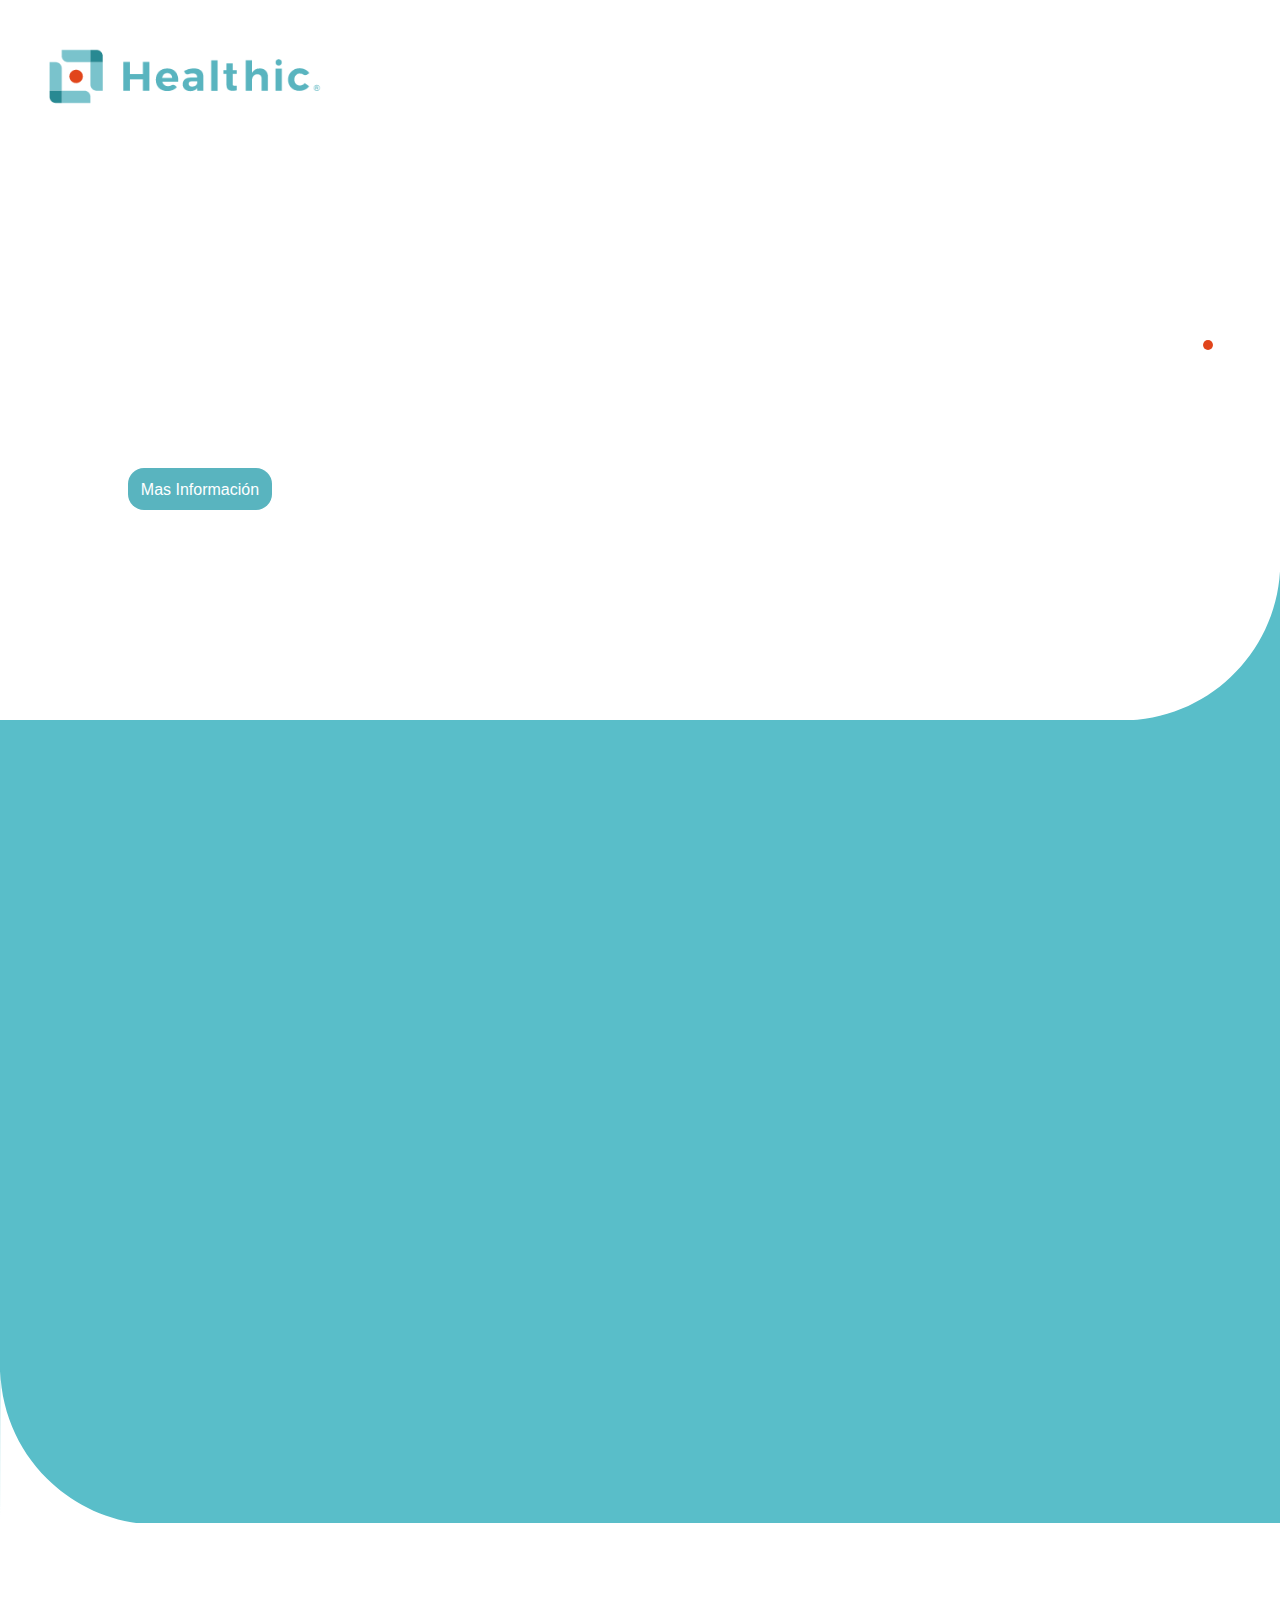
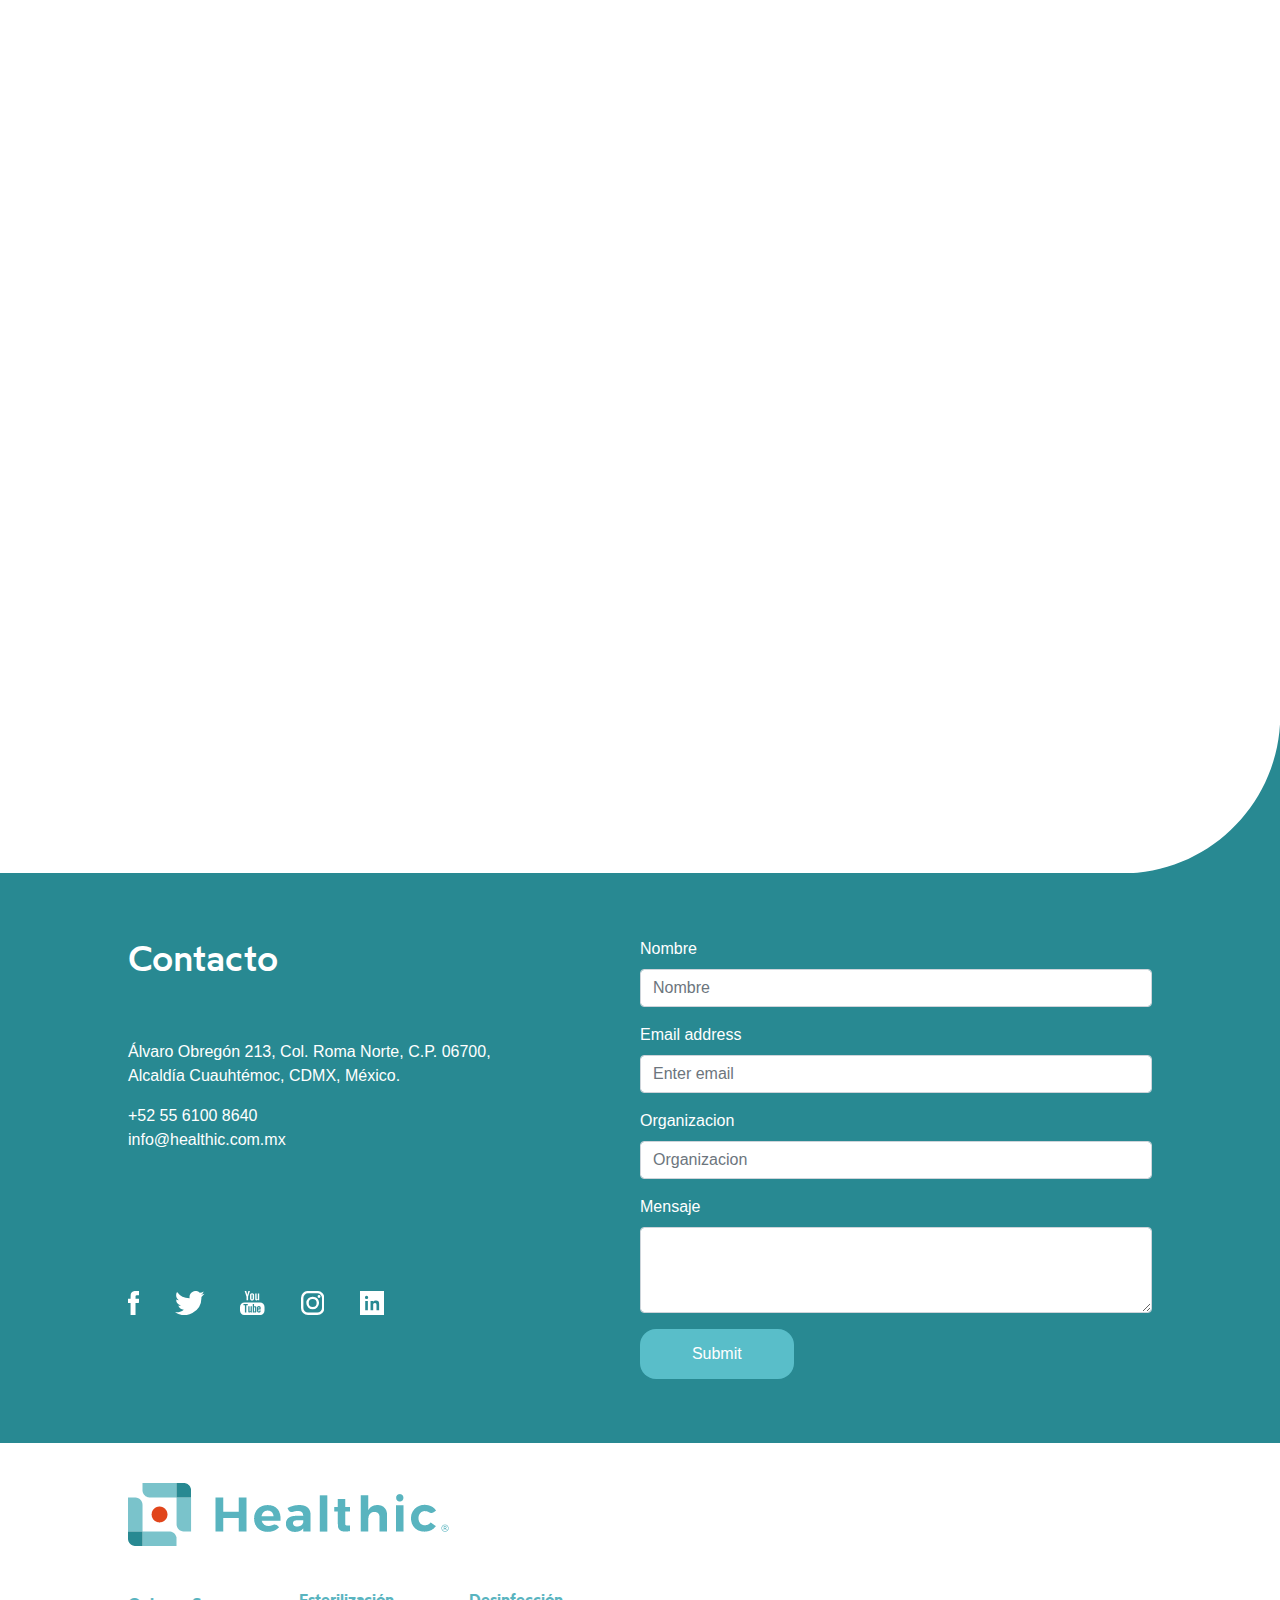
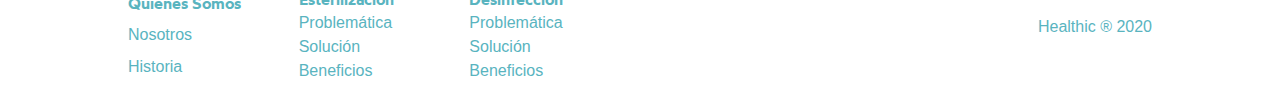
==== commit 8b843fed: "agregando aos.js" ====
--- a/index.html
+++ b/index.html
@@ -7,6 +7,7 @@
     
     <link rel="stylesheet" href="https://stackpath.bootstrapcdn.com/bootstrap/4.5.2/css/bootstrap.min.css" integrity="sha384-JcKb8q3iqJ61gNV9KGb8thSsNjpSL0n8PARn9HuZOnIxN0hoP+VmmDGMN5t9UJ0Z" crossorigin="anonymous">
     <link rel="stylesheet" href="https://cdnjs.cloudflare.com/ajax/libs/font-awesome/4.7.0/css/font-awesome.min.css">
+    <link href="https://unpkg.com/aos@2.3.1/dist/aos.css" rel="stylesheet">
     <link rel="stylesheet" href="css/slider.css">
     <!-- <link rel="stylesheet" href="css/debug.css"> -->
 </head>
@@ -111,10 +112,10 @@
 </div>
 <article class="QS">
    
-    <h3 class="titulo">Quiénes Somos</h3>
-    <p class="texto"><b>Healthic </b><sub>®</sub> es un emprendimiento mexicano con una visión de expansión hacia Latinoamérica en el sector de control de infecciones hospitalarias, industria farmacéutica y de dispositivos médicos. Contamos con el personal más calificado de la industria, procesamos los materiales médicos y quirúrgicos siguiendo los estándares alemanes, suizos y austríacos y operamos con el estado del arte tecnológico. Todos nuestros procesos están estandarizados y validados para garantizar la esterilidad de los productos que llegan a nosotros. Diseñamos, construimos y operamos la primera central de esterilización hospitalaria externa en México, así como el primer servicio de bio-desinfección de espacios físicos a través de peróxido de hidrógeno vaporizado.</p>
-    <a href="nosotros.html" class="boton btnobscuro" >Más información</a>
-    <figure class="foto">
+    <h3 class="titulo" data-aos="fade-down" data-aos-offset="100" data-aos-duration="800">Quiénes Somos</h3>
+    <p class="texto" data-aos="fade-right" data-aos-offset="150" data-aos-duration="800"><b>Healthic </b><sub>®</sub> es un emprendimiento mexicano con una visión de expansión hacia Latinoamérica en el sector de control de infecciones hospitalarias, industria farmacéutica y de dispositivos médicos. Contamos con el personal más calificado de la industria, procesamos los materiales médicos y quirúrgicos siguiendo los estándares alemanes, suizos y austríacos y operamos con el estado del arte tecnológico. Todos nuestros procesos están estandarizados y validados para garantizar la esterilidad de los productos que llegan a nosotros. Diseñamos, construimos y operamos la primera central de esterilización hospitalaria externa en México, así como el primer servicio de bio-desinfección de espacios físicos a través de peróxido de hidrógeno vaporizado.</p>
+    <a href="nosotros.html" class="boton btnobscuro" data-aos="fade-right" data-aos-offset="200" data-aos-duration="800">Más información</a>
+    <figure data-aos="fade-left" data-aos-offset="250" data-aos-duration="800" class="foto">
         <img src="img/logo.png" class="fotoQS">
     </figure>
    
@@ -122,12 +123,12 @@
 <path  transform="translate(-.148 -1437.3)" d="m0.525 1437.3c3.9 127.68 108.52 230.31 237.21 230.31h-237.58l0.377-230.31h-0.377"/>
 </svg>
 </article>
-<article class="SERV">
+<article data-aos="fade-up" data-aos-duration="1000" class="SERV">
    
-    <h3 class="titulo">Esterilización externa</h3>
-    <p class="texto">Nuestro servicio de outsourcing se realiza en una central diseñada, equipada y operada bajo la normatividad y los estándares nacionales e internacionales aplicables, el estado del arte tecnológico global y lo más importante el mejor talento de México.</p>
-    <a href="esterilizacion.html" class="btnclaro boton">Mas Información</a>
-    <figure class="foto">
+    <h3 class="titulo" data-aos="fade-right" data-aos-offset="100" data-aos-duration="800">Esterilización externa</h3>
+    <p class="texto" data-aos="fade-right" data-aos-offset="150" data-aos-duration="800">Nuestro servicio de outsourcing se realiza en una central diseñada, equipada y operada bajo la normatividad y los estándares nacionales e internacionales aplicables, el estado del arte tecnológico global y lo más importante el mejor talento de México.</p>
+    <a href="esterilizacion.html" class="btnclaro boton" data-aos="fade-right" data-aos-offset="200" data-aos-duration="800">Mas Información</a>
+    <figure class="foto" data-aos="fade-left" data-aos-offset="250" data-aos-duration="800">
         <div id="carouselQS" class="carousel slide" data-ride="carousel">
   <ol class="carousel-indicators">
     <li data-target="#carouselQS" data-slide-to="0" class="active"></li>
@@ -161,12 +162,12 @@
     </figure>   
 </article>
 
-<article class="SERV2">
+<article  class="SERV2">
    
-    <h3 class="titulo">Bio-desinfección</h3>
-    <p class="texto">Es un servicio automatizado para desinfectar y descontaminar cualquier espacio, mediante el uso de vapor de peróxido de hidrógeno. Este proceso de desinfección ha demostrado la inactivación de patógenos altamente resistentes, como COVID-19. Ha sido ampliamente utilizado en el sector salud, alimenticio, corporativo y doméstico.</p>
-    <a href="biodesinfeccion.html" class="btnclaro boton">Mas Información</a>
-    <figure class="foto">
+    <h3 class="titulo" data-aos="fade-left" data-aos-offset="100" data-aos-duration="800">Bio-desinfección</h3>
+    <p class="texto" data-aos="fade-left" data-aos-offset="150" data-aos-duration="800">Es un servicio automatizado para desinfectar y descontaminar cualquier espacio, mediante el uso de vapor de peróxido de hidrógeno. Este proceso de desinfección ha demostrado la inactivación de patógenos altamente resistentes, como COVID-19. Ha sido ampliamente utilizado en el sector salud, alimenticio, corporativo y doméstico.</p>
+    <a href="biodesinfeccion.html" class="btnclaro boton" data-aos="fade-left" data-aos-offset="200" data-aos-duration="800">Mas Información</a>
+    <figure class="foto" data-aos="fade-right" data-aos-offset="250" data-aos-duration="1000">
         <div id="carouselBD" class="carousel slide" data-ride="carousel">
   <ol class="carousel-indicators">
     <li data-target="#carouselBD" data-slide-to="0" class="active"></li>
@@ -504,5 +505,9 @@
     <script src="https://cdn.jsdelivr.net/npm/popper.js@1.16.1/dist/umd/popper.min.js" integrity="sha384-9/reFTGAW83EW2RDu2S0VKaIzap3H66lZH81PoYlFhbGU+6BZp6G7niu735Sk7lN" crossorigin="anonymous"></script>
     <script src="https://stackpath.bootstrapcdn.com/bootstrap/4.5.2/js/bootstrap.min.js" integrity="sha384-B4gt1jrGC7Jh4AgTPSdUtOBvfO8shuf57BaghqFfPlYxofvL8/KUEfYiJOMMV+rV" crossorigin="anonymous"></script>
     <script src="js/script.js"></script>
+    <script src="https://unpkg.com/aos@next/dist/aos.js"></script>
+  <script>
+    AOS.init();
+  </script>
 </body>
 </html>--- a/css/slider.css
+++ b/css/slider.css
@@ -452,11 +452,12 @@
     grid-row: 3;
     display: flex;
     justify-content: space-between;
-    fill: white;
+    fill: #FFF;
     width: 50%;
 }
 .socialicons svg{
     height: 100%;
+    fill: #FFF;
 
     
 }
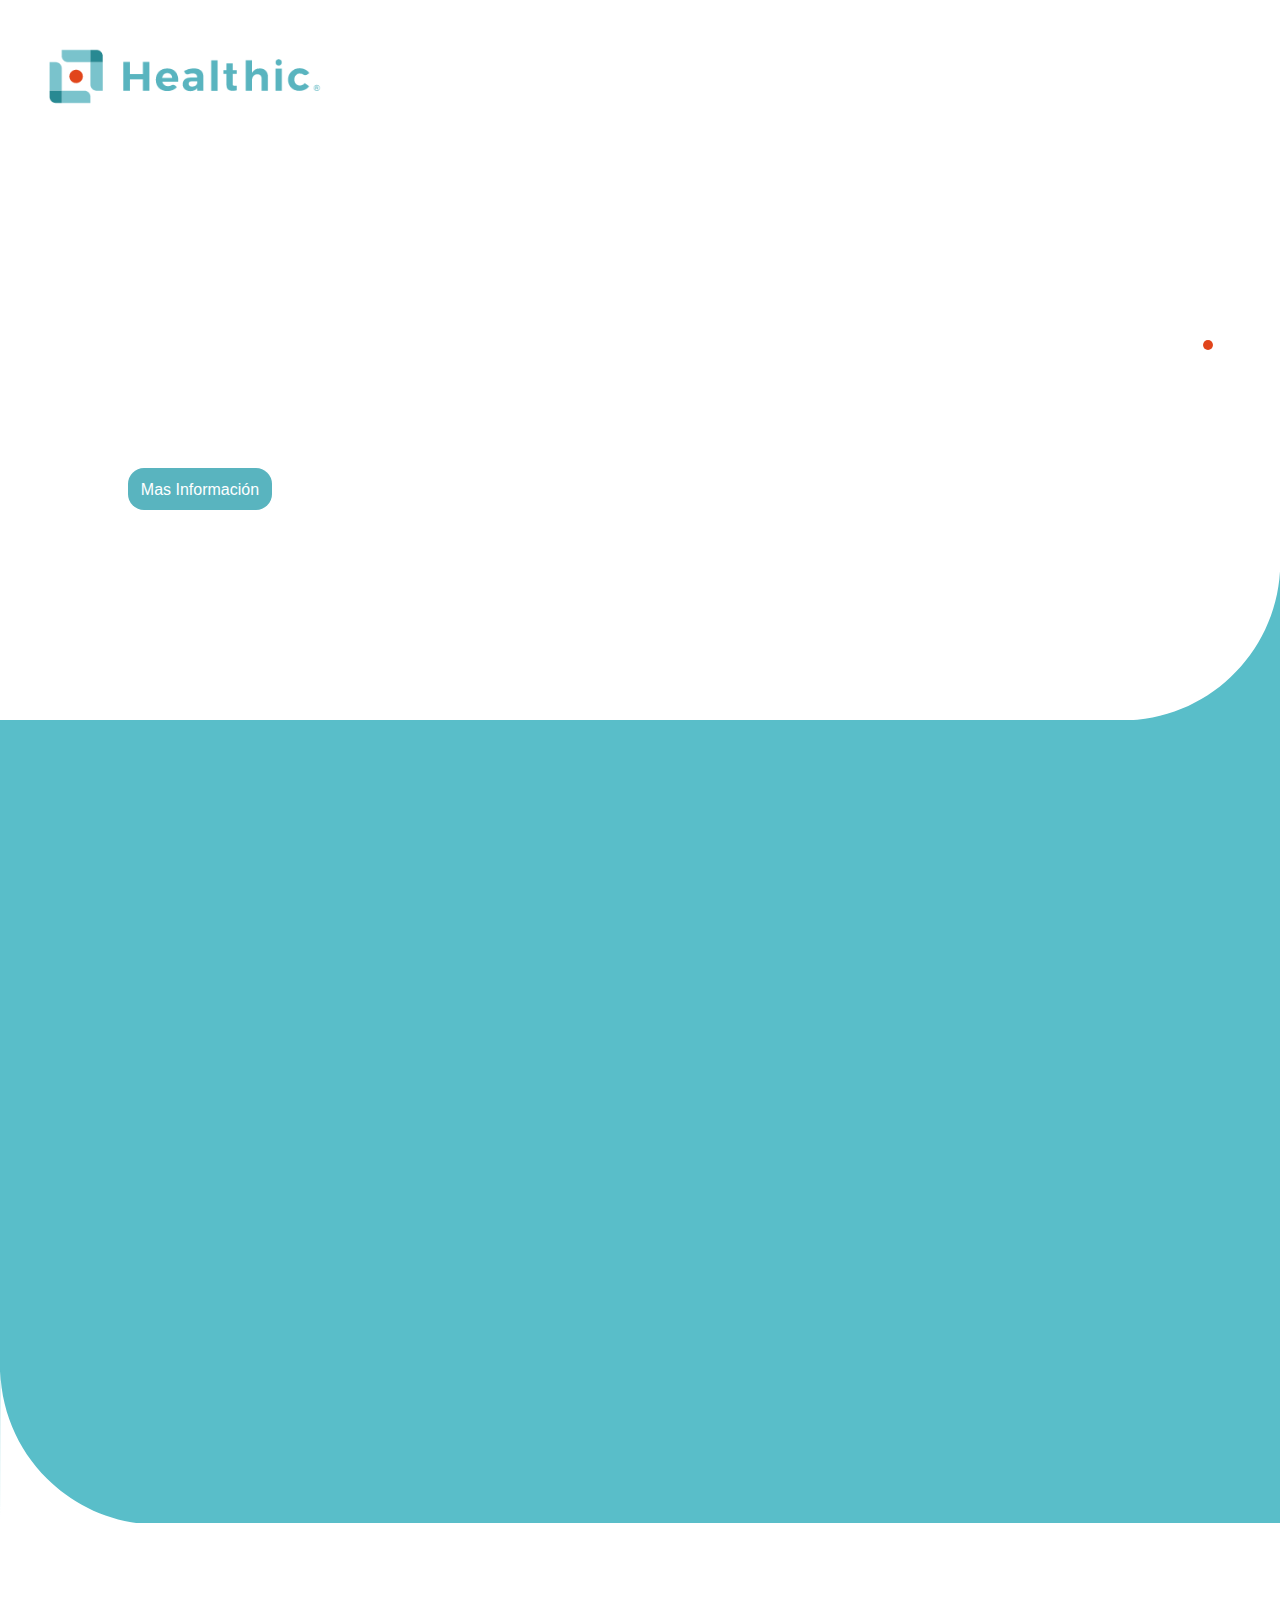
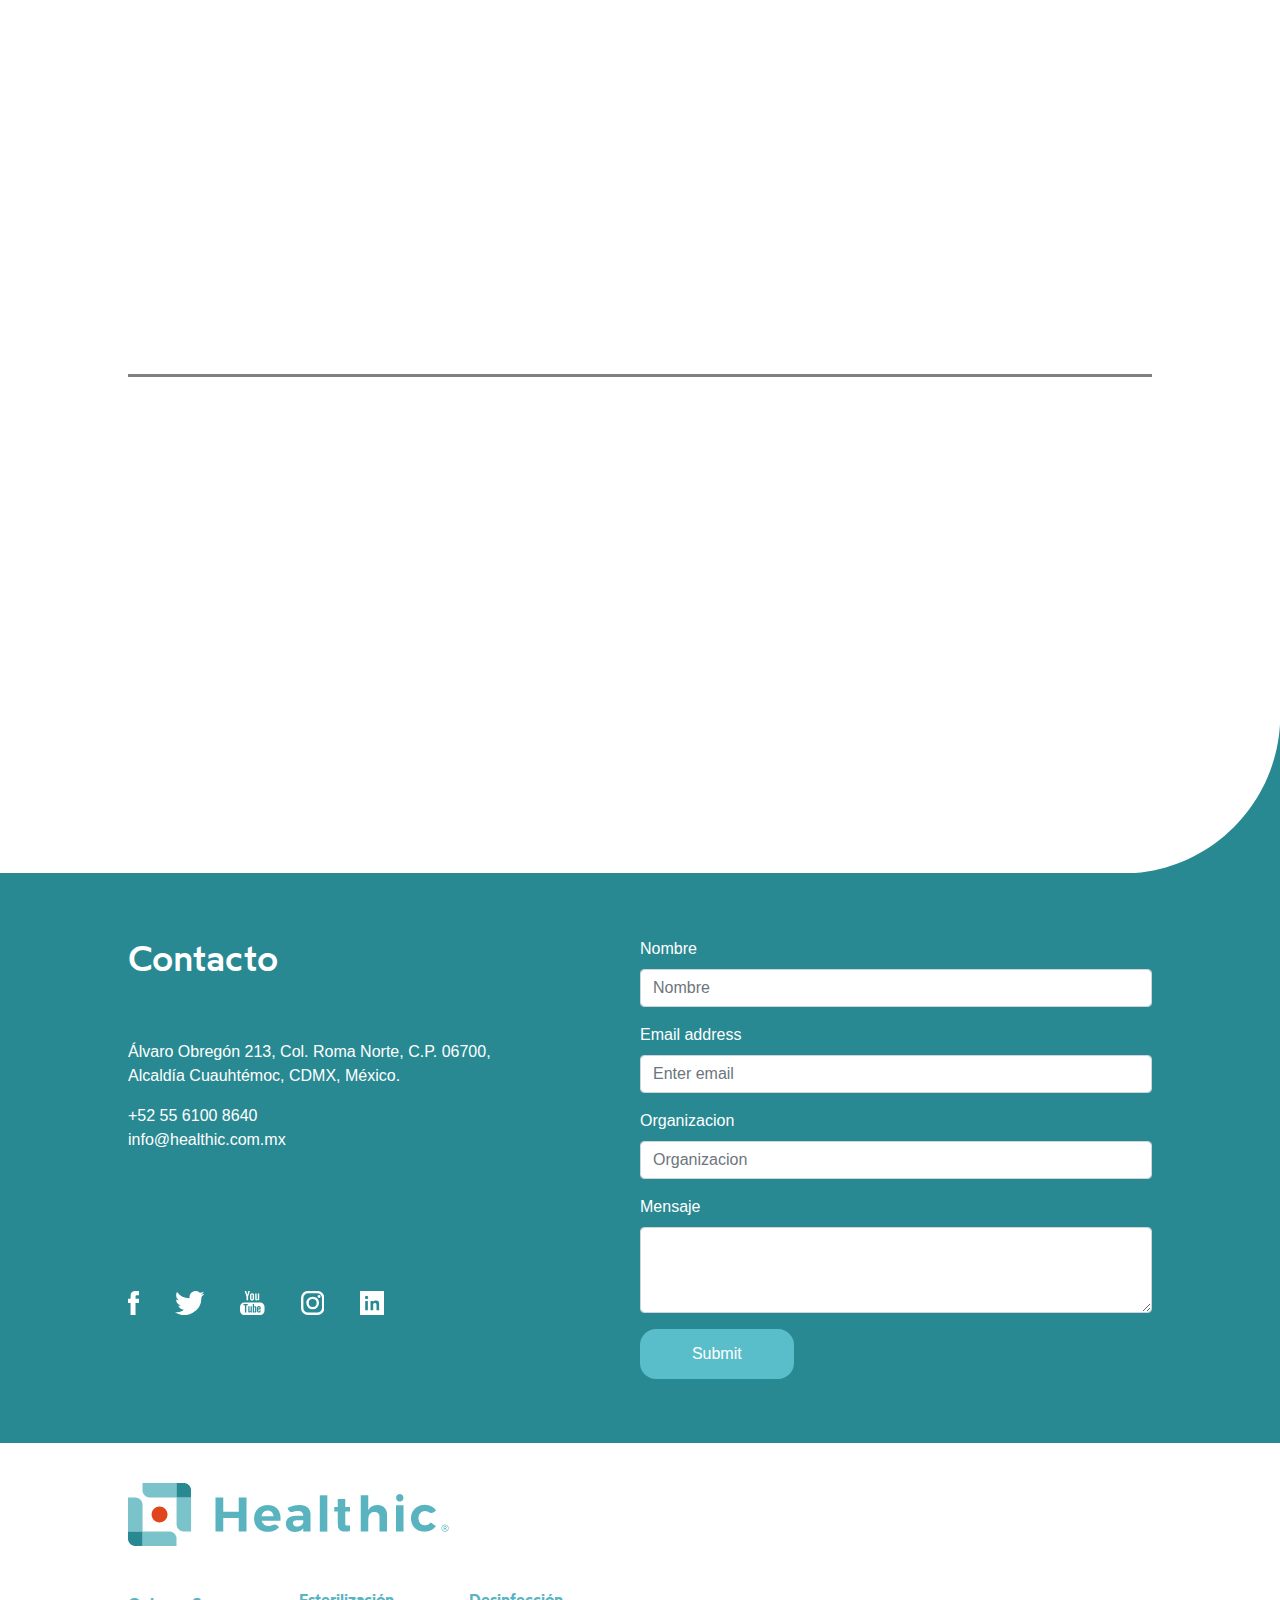
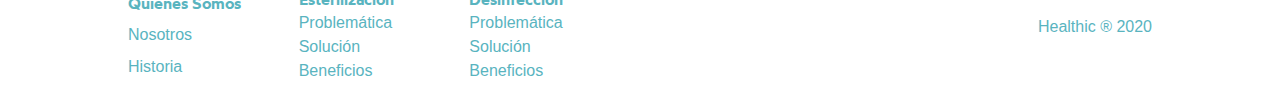
==== commit 2a86cb7c: "animaaciones aos en nosotros" ====
--- a/index.html
+++ b/index.html
@@ -112,7 +112,7 @@
 </div>
 <article class="QS">
    
-    <h3 class="titulo" data-aos="fade-down" data-aos-offset="100" data-aos-duration="800">Quiénes Somos</h3>
+    <h3 class="titulo" data-aos="fade-down" data-aos-duration="500">Quiénes Somos</h3>
     <p class="texto" data-aos="fade-right" data-aos-offset="150" data-aos-duration="800"><b>Healthic </b><sub>®</sub> es un emprendimiento mexicano con una visión de expansión hacia Latinoamérica en el sector de control de infecciones hospitalarias, industria farmacéutica y de dispositivos médicos. Contamos con el personal más calificado de la industria, procesamos los materiales médicos y quirúrgicos siguiendo los estándares alemanes, suizos y austríacos y operamos con el estado del arte tecnológico. Todos nuestros procesos están estandarizados y validados para garantizar la esterilidad de los productos que llegan a nosotros. Diseñamos, construimos y operamos la primera central de esterilización hospitalaria externa en México, así como el primer servicio de bio-desinfección de espacios físicos a través de peróxido de hidrógeno vaporizado.</p>
     <a href="nosotros.html" class="boton btnobscuro" data-aos="fade-right" data-aos-offset="200" data-aos-duration="800">Más información</a>
     <figure data-aos="fade-left" data-aos-offset="250" data-aos-duration="800" class="foto">
@@ -123,7 +123,7 @@
 <path  transform="translate(-.148 -1437.3)" d="m0.525 1437.3c3.9 127.68 108.52 230.31 237.21 230.31h-237.58l0.377-230.31h-0.377"/>
 </svg>
 </article>
-<article data-aos="fade-up" data-aos-duration="1000" class="SERV">
+<article class="SERV">
    
     <h3 class="titulo" data-aos="fade-right" data-aos-offset="100" data-aos-duration="800">Esterilización externa</h3>
     <p class="texto" data-aos="fade-right" data-aos-offset="150" data-aos-duration="800">Nuestro servicio de outsourcing se realiza en una central diseñada, equipada y operada bajo la normatividad y los estándares nacionales e internacionales aplicables, el estado del arte tecnológico global y lo más importante el mejor talento de México.</p>
@@ -161,7 +161,6 @@
 </div>
     </figure>   
 </article>
-
 <article  class="SERV2">
    
     <h3 class="titulo" data-aos="fade-left" data-aos-offset="100" data-aos-duration="800">Bio-desinfección</h3>
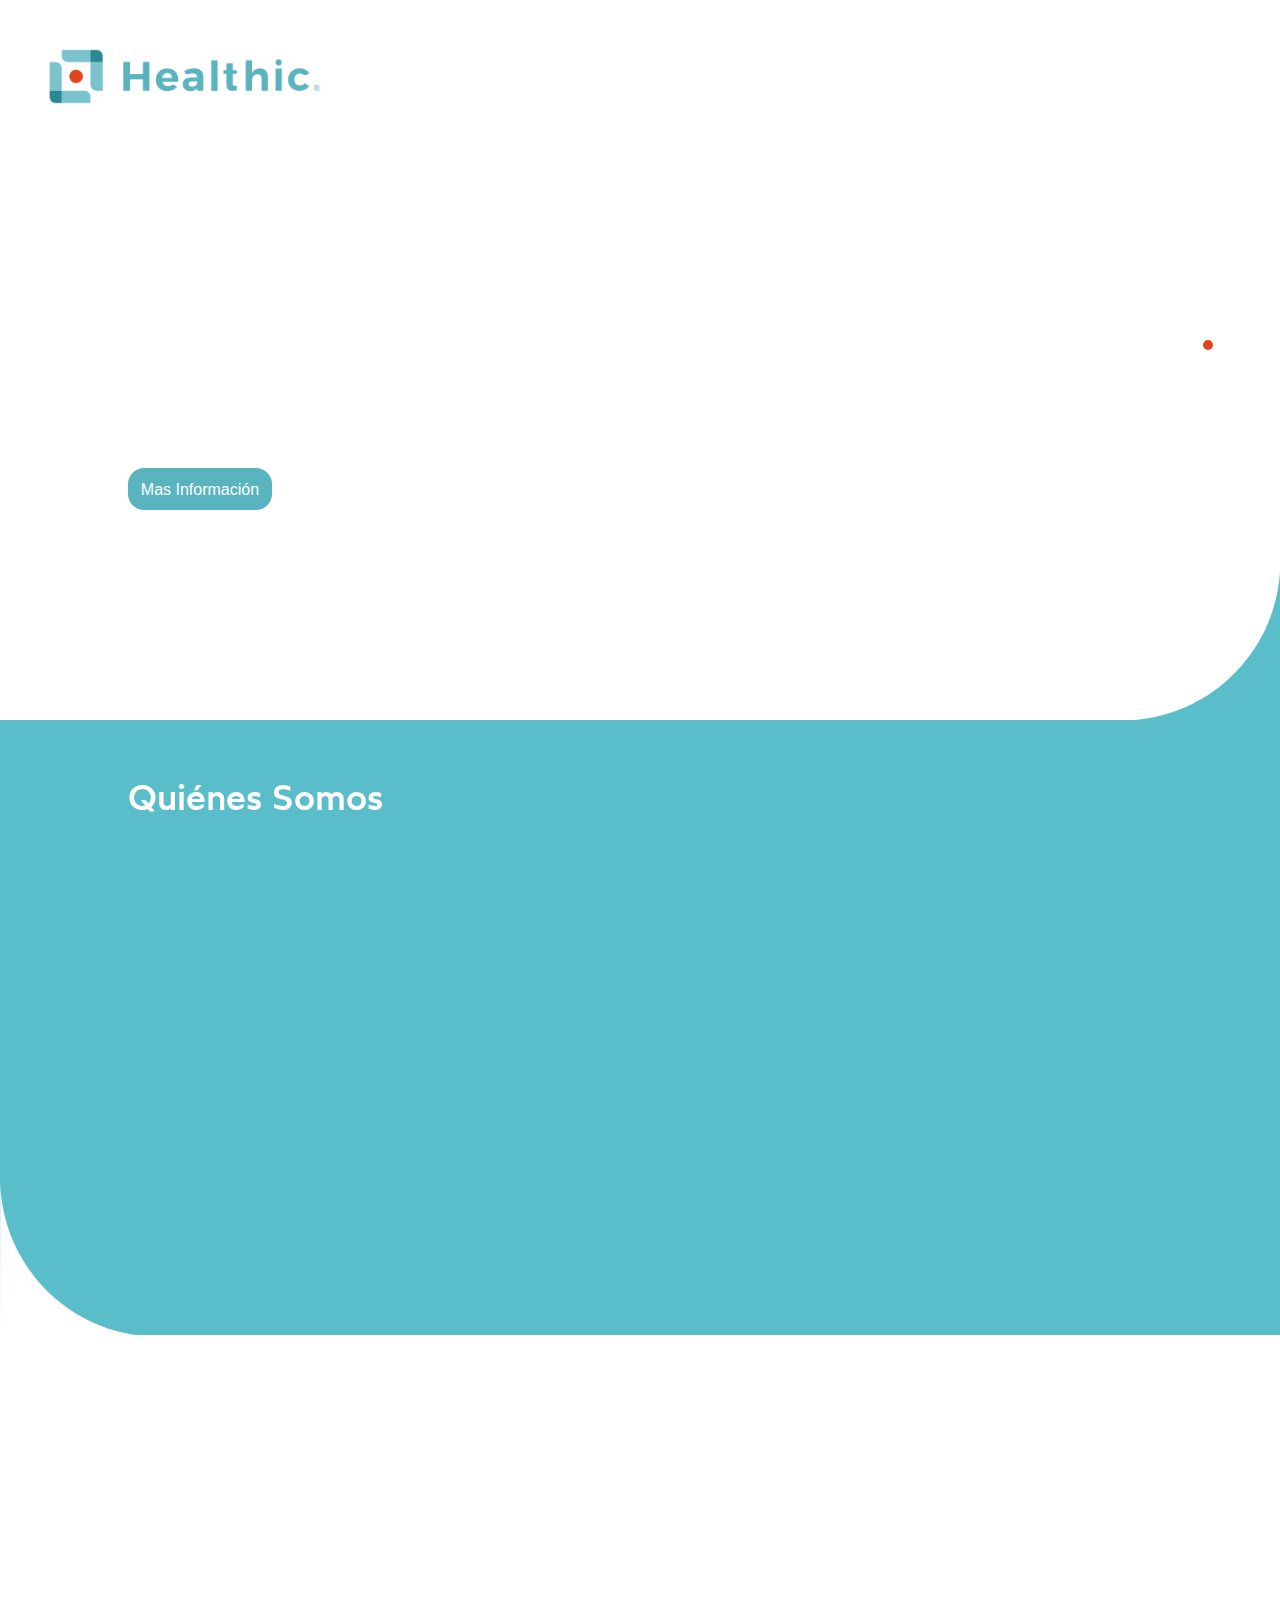
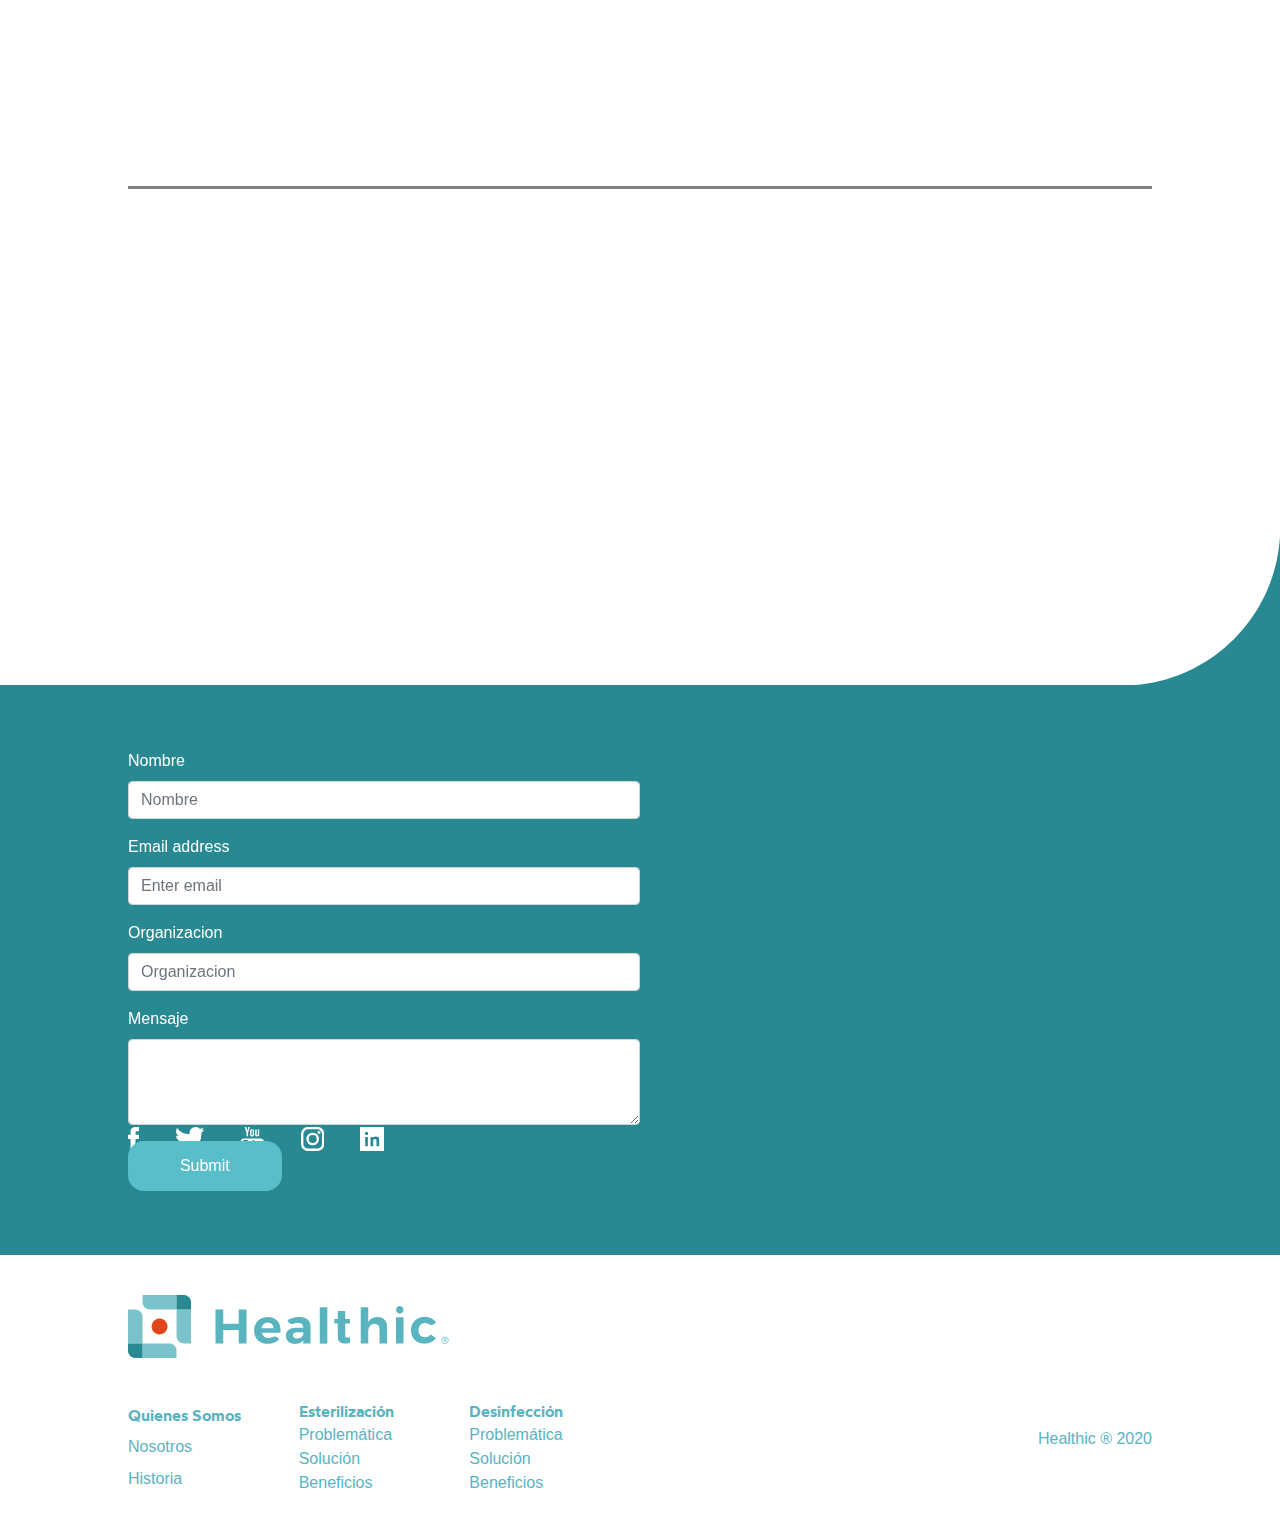
==== commit a396befd: "arreglando detalles estilos y reorganizando animaciones" ====
--- a/index.html
+++ b/index.html
@@ -114,7 +114,7 @@
    
     <h3 class="titulo" data-aos="fade-down" data-aos-duration="500">Quiénes Somos</h3>
     <p class="texto" data-aos="fade-right" data-aos-offset="150" data-aos-duration="800"><b>Healthic </b><sub>®</sub> es un emprendimiento mexicano con una visión de expansión hacia Latinoamérica en el sector de control de infecciones hospitalarias, industria farmacéutica y de dispositivos médicos. Contamos con el personal más calificado de la industria, procesamos los materiales médicos y quirúrgicos siguiendo los estándares alemanes, suizos y austríacos y operamos con el estado del arte tecnológico. Todos nuestros procesos están estandarizados y validados para garantizar la esterilidad de los productos que llegan a nosotros. Diseñamos, construimos y operamos la primera central de esterilización hospitalaria externa en México, así como el primer servicio de bio-desinfección de espacios físicos a través de peróxido de hidrógeno vaporizado.</p>
-    <a href="nosotros.html" class="boton btnobscuro" data-aos="fade-right" data-aos-offset="200" data-aos-duration="800">Más información</a>
+    <a href="nosotros.html" class="boton btnobscuro" data-aos="fade-right" data-aos-offset="100" data-aos-duration="800">Más información</a>
     <figure data-aos="fade-left" data-aos-offset="250" data-aos-duration="800" class="foto">
         <img src="img/logo.png" class="fotoQS">
     </figure>
@@ -125,7 +125,7 @@
 </article>
 <article class="SERV">
    
-    <h3 class="titulo" data-aos="fade-right" data-aos-offset="100" data-aos-duration="800">Esterilización externa</h3>
+    <h3 class="titulo" data-aos="fade-down" data-aos-offset="100" data-aos-duration="800" data-aos-delay="50">Esterilización externa</h3>
     <p class="texto" data-aos="fade-right" data-aos-offset="150" data-aos-duration="800">Nuestro servicio de outsourcing se realiza en una central diseñada, equipada y operada bajo la normatividad y los estándares nacionales e internacionales aplicables, el estado del arte tecnológico global y lo más importante el mejor talento de México.</p>
     <a href="esterilizacion.html" class="btnclaro boton" data-aos="fade-right" data-aos-offset="200" data-aos-duration="800">Mas Información</a>
     <figure class="foto" data-aos="fade-left" data-aos-offset="250" data-aos-duration="800">
@@ -382,13 +382,13 @@
 -->
 <footer id="ContactoInd">
     <aside>
-        <h3>Contacto</h3>
+        <h3 data-aos="fade-right" data-aos-duration="800" data-aos-delay="100">Contacto</h3>
 <!--
         <button>Contrata un servicio</button>
         <button>Trabaja con nosotros</button>
         <button>Invierte en Healthic</button>
 -->
-        <address>
+        <address  data-aos="zoom-out-left" data-aos-duration="800" data-aos-delay="150">
             <p>
                 Álvaro Obregón 213, Col. Roma Norte, C.P. 06700, <br>Alcaldía Cuauhtémoc, CDMX, México.
             </p>
@@ -396,19 +396,19 @@
             <a href="mailto:info@healthic.com.mx" class="linkfoot">info@healthic.com.mx</a>    
         </address>
         <div class="socialicons">
-            <a href="#">
+            <a href="#" data-aos="slide-up" data-aos-duration="800">
             <svg viewBox="0 0 10.485 22.191" xmlns="http://www.w3.org/2000/svg">
             <g transform="translate(-117.74 -4128.4)">
             <path class="feibuk" d="m120.12 4135.6h-2.377v3.8h2.377v11.218h4.58v-11.147h3.037l0.491-3.874h-3.528l0.065-1.853a1.255 1.255 0 0 1 1.226-1.5h2.237v-3.813h-3.743s-4.186 0-4.292 3.951z"/>
             </g>
         </svg></a>
-           <a href="#">
+           <a href="#" data-aos="slide-up" data-aos-duration="800" data-aos-delay="50">
             <svg viewBox="0 0 24.201 19.671" xmlns="http://www.w3.org/2000/svg">
 <g transform="translate(-146.18 -4129.7)">
 <path class="feibuk" d="M170.381,4132.042a16.026,16.026,0,0,1-2.849.785.273.273,0,0,0-.028-.079,4.736,4.736,0,0,0,2.223-2.726,8.827,8.827,0,0,1-3.219,1.2,4.907,4.907,0,0,0-8.448,3.4,4.515,4.515,0,0,0,.115,1.044h-.183a12.566,12.566,0,0,1-10.125-5.078s-2.4,3.455,1.42,6.654a6.59,6.59,0,0,1-2.178-.6,5.108,5.108,0,0,0,3.877,4.86,4.432,4.432,0,0,1-2.115.18,5.05,5.05,0,0,0,4.564,3.374,7.69,7.69,0,0,1-3.1,1.7,8.673,8.673,0,0,1-4.155.3,13.939,13.939,0,0,0,21.661-11.448c0-.116,0-.235,0-.352.017-.2.04-.408.04-.618a32.59,32.59,0,0,0,2.5-2.587"/>
 </g>
 </svg></a>
-           <a href="#">
+           <a href="#" data-aos="slide-up" data-aos-duration="800" data-aos-delay="100">
             <svg viewBox="0 0 24.176 23.643" xmlns="http://www.w3.org/2000/svg">
 <g transform="translate(-181.26 -4127.7)">
 <path class="a" d="M201.024,4138.982H185.68a4.422,4.422,0,0,0-4.418,4.421v3.548a4.417,4.417,0,0,0,4.418,4.416h15.344a4.416,4.416,0,0,0,4.414-4.416V4143.4A4.421,4.421,0,0,0,201.024,4138.982Zm-12.117,2.763h-1.431v7.091H186.1v-7.091h-1.424v-1.2h4.23Zm4.028,7.091H191.71v-.671a2.672,2.672,0,0,1-.7.565,1.474,1.474,0,0,1-.715.191.745.745,0,0,1-.636-.272,1.308,1.308,0,0,1-.217-.82v-5.113h1.226v4.693a.547.547,0,0,0,.074.315.282.282,0,0,0,.248.095.74.74,0,0,0,.346-.128,1.656,1.656,0,0,0,.374-.327v-4.648h1.225Zm4.438-1.265a1.515,1.515,0,0,1-.291,1,1,1,0,0,1-.825.35,1.535,1.535,0,0,1-.64-.139,1.614,1.614,0,0,1-.528-.418v.474h-1.234v-8.292h1.234v2.67a1.693,1.693,0,0,1,.528-.423,1.143,1.143,0,0,1,.565-.149,1.06,1.06,0,0,1,.881.388,1.823,1.823,0,0,1,.31,1.145Zm4.236-1.647h-2.342v1.152a1.244,1.244,0,0,0,.13.671.449.449,0,0,0,.408.184.5.5,0,0,0,.426-.161,1.316,1.316,0,0,0,.125-.694v-.28h1.253v.312a1.989,1.989,0,0,1-.458,1.424,1.839,1.839,0,0,1-1.374.469,1.674,1.674,0,0,1-1.294-.506,1.941,1.941,0,0,1-.47-1.387v-2.744a1.73,1.73,0,0,1,.522-1.3,1.828,1.828,0,0,1,1.333-.5,1.718,1.718,0,0,1,1.3.463,1.83,1.83,0,0,1,.445,1.334Z"/>
@@ -419,7 +419,7 @@
 <path class="a" d="M197.229,4136.964a1.761,1.761,0,0,0,.8-.224,2.812,2.812,0,0,0,.79-.626v.744H200.2v-6.735h-1.382v5.11a1.678,1.678,0,0,1-.419.366.807.807,0,0,1-.385.138.364.364,0,0,1-.281-.1.57.57,0,0,1-.087-.352v-5.161h-1.372v5.63a1.406,1.406,0,0,0,.237.9A.857.857,0,0,0,197.229,4136.964Z"/>
 </g>
 </svg></a>
-           <a href="#">
+           <a href="#" data-aos="slide-up" data-aos-duration="800" data-aos-delay="150">
             <svg viewBox="0 0 25.251 25.94" xmlns="http://www.w3.org/2000/svg">
 <g transform="translate(-217.74 -4126.6)">
 <path class="a" d="m235.43 4152.5h-10.128a7.564 7.564 0 0 1-7.56-7.565v-10.8a7.575 7.575 0 0 1 7.56-7.571h10.123a7.58 7.58 0 0 1 7.577 7.567v10.8a7.569 7.569 0 0 1-7.572 7.569zm-10.128-23.347a4.984 4.984 0 0 0-4.977 4.978v10.8a4.98 4.98 0 0 0 4.977 4.981h10.123a4.987 4.987 0 0 0 4.993-4.981v-10.8a4.992 4.992 0 0 0-4.993-4.978z"/>
@@ -427,7 +427,7 @@
 <path class="a" d="m238.79 4132.6a1.561 1.561 0 1 1-1.558-1.562 1.556 1.556 0 0 1 1.558 1.562"/>
 </g>
 </svg></a>
-           <a href="#">
+           <a href="#" data-aos="slide-up" data-aos-duration="800" data-aos-delay="200">
             <svg viewBox="0 0 23.341 23.341" xmlns="http://www.w3.org/2000/svg">
 <g transform="translate(-256.52 -4127.7)">
 <path class="a" d="m256.52 4127.7v23.341h23.341v-23.341zm7.652 18.64h-2.571v-8.992h2.573zm-1.306-10.776a1.582 1.582 0 1 1 1.619-1.581 1.546 1.546 0 0 1-1.619 1.581zm12.266 10.776h-2.574v-5.351a1.469 1.469 0 0 0-1.509-1.581 2.092 2.092 0 0 0-1.692 0.938v5.994h-2.575v-8.992h2.539v0.717a3.43 3.43 0 0 1 2.519-1.012 3.174 3.174 0 0 1 3.292 3.293z"/>
@@ -437,7 +437,7 @@
         </div>
 <!--        <img src="img/logo02.png" class="imgfooter">-->
     </aside>
-    <form>
+    <form  data-aos="slide-right" data-aos-duration="800">
      <div class="form-group">
     <label for="formGroupExampleInput">Nombre</label>
     <input type="text" class="form-control" id="formGroupExampleInput" placeholder="Nombre">
--- a/css/slider.css
+++ b/css/slider.css
@@ -280,7 +280,7 @@
 .QS{
     display: grid;
     grid-template-columns: 1fr 1fr;
-    grid-template-rows: 1fr 2fr 1fr;
+    grid-template-rows: 0.5fr 2fr 0.5fr;
     width: 100%;
     
     grid-template-areas:
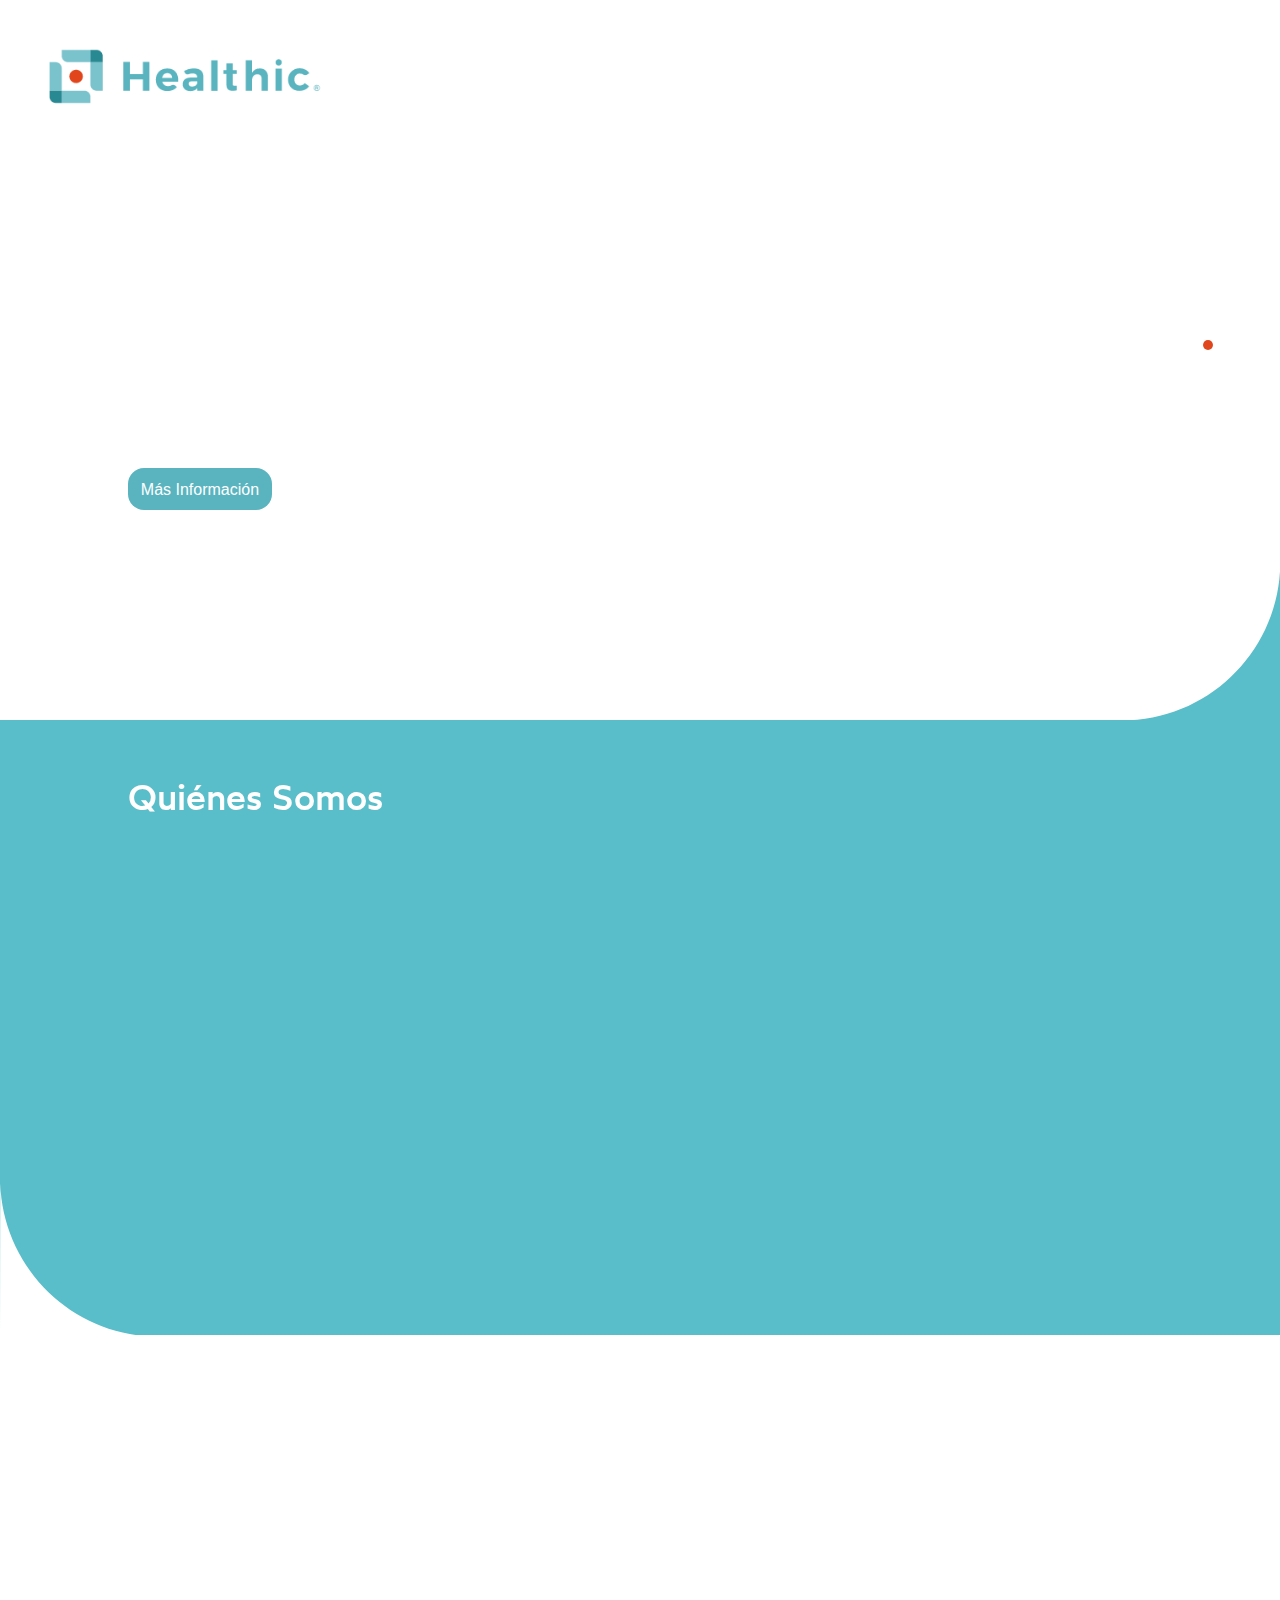
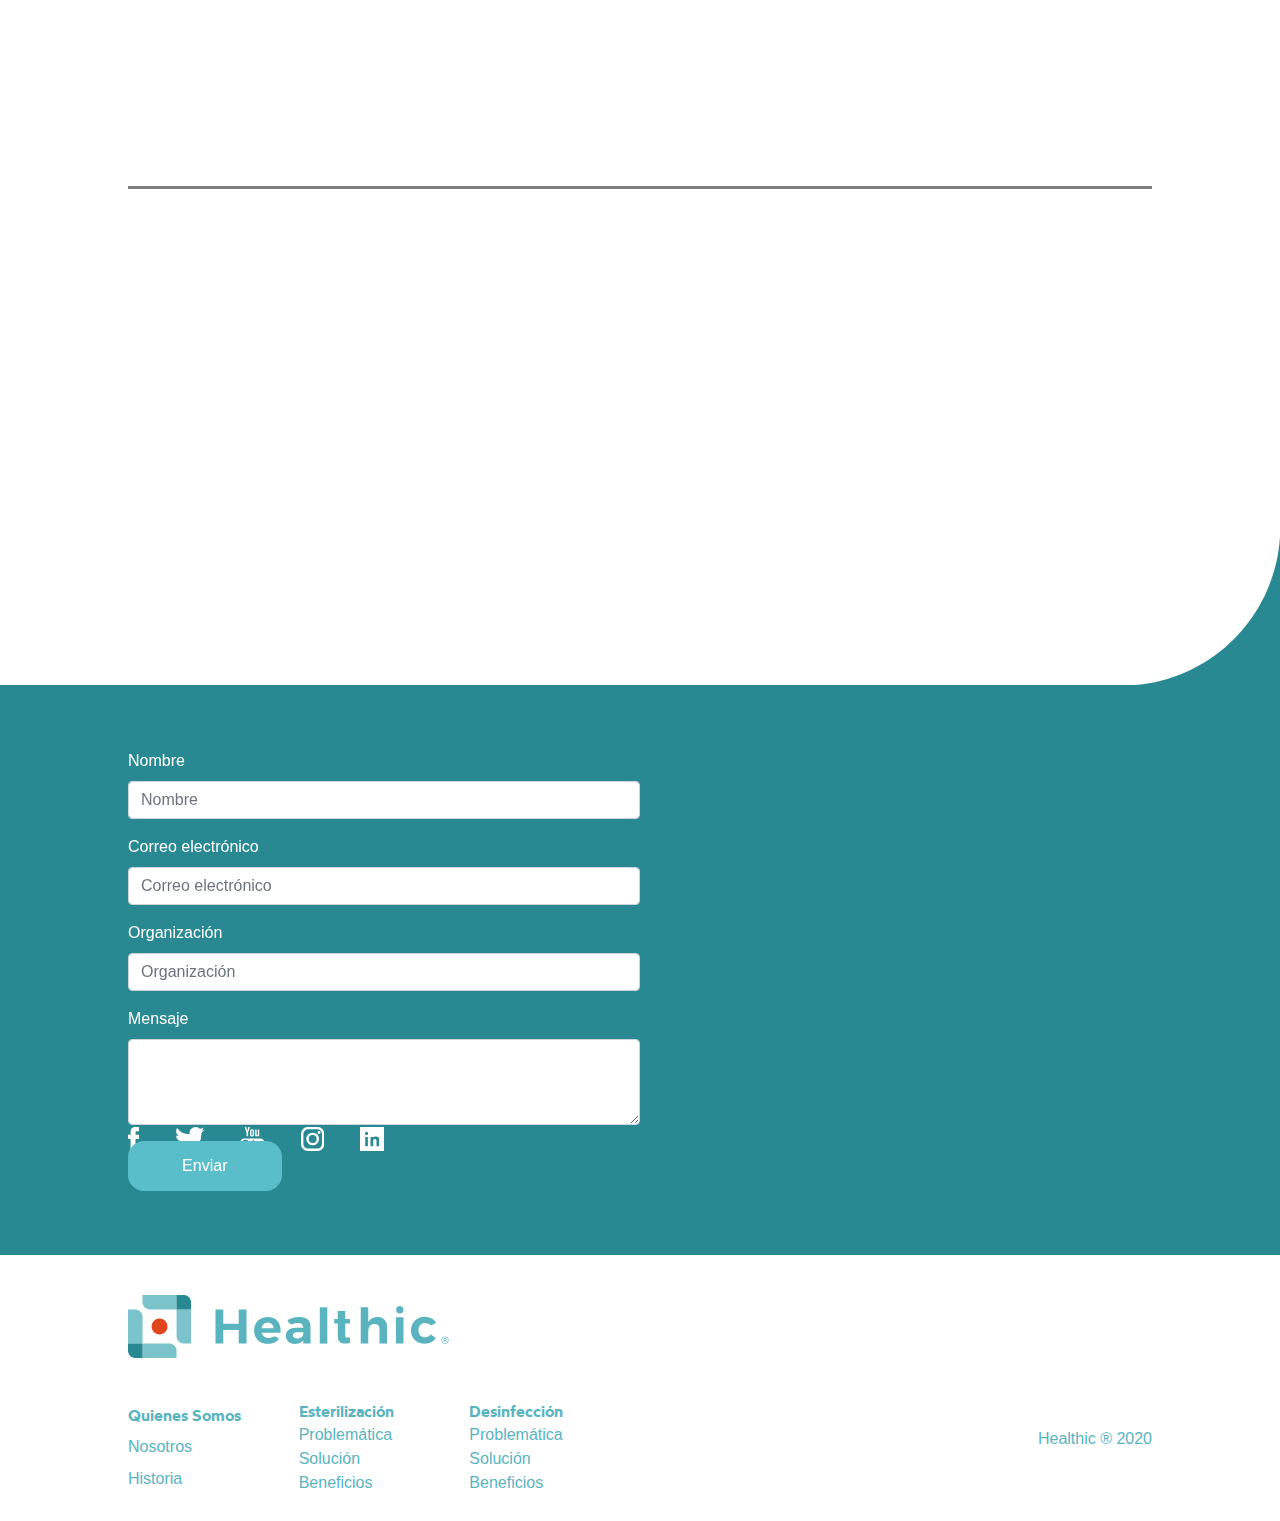
==== commit 380d46cc: "typos en acentos" ====
--- a/index.html
+++ b/index.html
@@ -57,7 +57,7 @@
       <img src="img/Home-01.jpg" class="d-block w-100" alt="...">
       <div class="carousel-caption d-md-block">
         <h1>Especialistas en esterilización hospitalaria y desinfección de espacios</h1>
-        <a href="nosotros.html" class="btnclaro">Mas Información</a>
+        <a href="nosotros.html" class="btnclaro">Más Información</a>
       </div>
     </div>
 <!--    Foto 02  -->
@@ -75,7 +75,7 @@
       <img src="img/Home-02.jpg" class="d-block w-100" alt="...">
       <div class="carousel-caption  d-md-block">
         <h1>Líderes en bio-desinfección de superficies para cualquier sector o espacio.</h1>
-        <a href="biodesinfeccion.html" class="btnclaro">Mas Información</a>
+        <a href="biodesinfeccion.html" class="btnclaro">Más Información</a>
       </div>
     </div>
 <!--  Foto 04  -->
@@ -93,7 +93,7 @@
       <iframe src="https://player.vimeo.com/video/465178039?autoplay=1&loop=1&autopause=0&muted=1" frameborder="0" allow="autoplay; fullscreen" allowfullscreen class="vimeo-wrapper d-sm-block"></iframe>
       <div class="carousel-caption d-md-block">
         <h1>La primera central independiente de reprocesamiento de instrumental médico de ciclo completo de México</h1>
-        <a href="biodesinfeccion.html" class="btnclaro">Mas Información</a>
+        <a href="biodesinfeccion.html" class="btnclaro">Más Información</a>
       </div>
     </div>
   </div>
@@ -127,7 +127,7 @@
    
     <h3 class="titulo" data-aos="fade-down" data-aos-offset="100" data-aos-duration="800" data-aos-delay="50">Esterilización externa</h3>
     <p class="texto" data-aos="fade-right" data-aos-offset="150" data-aos-duration="800">Nuestro servicio de outsourcing se realiza en una central diseñada, equipada y operada bajo la normatividad y los estándares nacionales e internacionales aplicables, el estado del arte tecnológico global y lo más importante el mejor talento de México.</p>
-    <a href="esterilizacion.html" class="btnclaro boton" data-aos="fade-right" data-aos-offset="200" data-aos-duration="800">Mas Información</a>
+    <a href="esterilizacion.html" class="btnclaro boton" data-aos="fade-right" data-aos-offset="200" data-aos-duration="800">Más Información</a>
     <figure class="foto" data-aos="fade-left" data-aos-offset="250" data-aos-duration="800">
         <div id="carouselQS" class="carousel slide" data-ride="carousel">
   <ol class="carousel-indicators">
@@ -165,7 +165,7 @@
    
     <h3 class="titulo" data-aos="fade-left" data-aos-offset="100" data-aos-duration="800">Bio-desinfección</h3>
     <p class="texto" data-aos="fade-left" data-aos-offset="150" data-aos-duration="800">Es un servicio automatizado para desinfectar y descontaminar cualquier espacio, mediante el uso de vapor de peróxido de hidrógeno. Este proceso de desinfección ha demostrado la inactivación de patógenos altamente resistentes, como COVID-19. Ha sido ampliamente utilizado en el sector salud, alimenticio, corporativo y doméstico.</p>
-    <a href="biodesinfeccion.html" class="btnclaro boton" data-aos="fade-left" data-aos-offset="200" data-aos-duration="800">Mas Información</a>
+    <a href="biodesinfeccion.html" class="btnclaro boton" data-aos="fade-left" data-aos-offset="200" data-aos-duration="800">Más Información</a>
     <figure class="foto" data-aos="fade-right" data-aos-offset="250" data-aos-duration="1000">
         <div id="carouselBD" class="carousel slide" data-ride="carousel">
   <ol class="carousel-indicators">
@@ -437,25 +437,25 @@
         </div>
 <!--        <img src="img/logo02.png" class="imgfooter">-->
     </aside>
-    <form  data-aos="slide-right" data-aos-duration="800">
+    <form action="https://webto.salesforce.com/servlet/servlet.WebToLead?encoding=UTF-8" method="POST"  data-aos="slide-right" data-aos-duration="800">
      <div class="form-group">
     <label for="formGroupExampleInput">Nombre</label>
     <input type="text" class="form-control" id="formGroupExampleInput" placeholder="Nombre">
   </div>
   <div class="form-group">
-    <label for="exampleInputEmail1">Email address</label>
-    <input type="email" class="form-control" id="exampleInputEmail1" aria-describedby="emailHelp" placeholder="Enter email">
+    <label for="exampleInputEmail1">Correo electrónico</label>
+    <input type="email" class="form-control" id="exampleInputEmail1" aria-describedby="emailHelp" placeholder="Correo electrónico">
   </div>
  
   <div class="form-group">
-    <label for="formGroupExampleInput">Organizacion</label>
-    <input type="text" class="form-control" id="formGroupExampleInput" placeholder="Organizacion">
+    <label for="formGroupExampleInput">Organización</label>
+    <input type="text" class="form-control" id="formGroupExampleInput" placeholder="Organización">
   </div>
   <div class="form-group">
     <label for="exampleFormControlTextarea1">Mensaje</label>
     <textarea class="form-control" id="exampleFormControlTextarea1" rows="3"></textarea>
   </div>
-  <button type="submit" class="btn btn-primary enviar">Submit</button>
+  <button type="submit" class="btn btn-primary enviar">Enviar</button>
 </form>
   
    </footer>
--- a/css/slider.css
+++ b/css/slider.css
@@ -58,7 +58,9 @@
 object-fit: cover;
 }
 */
-
+ul{
+    padding-left: 1rem;
+}
 h1{
     padding-bottom: 5%;
     font-size: 2.25rem;
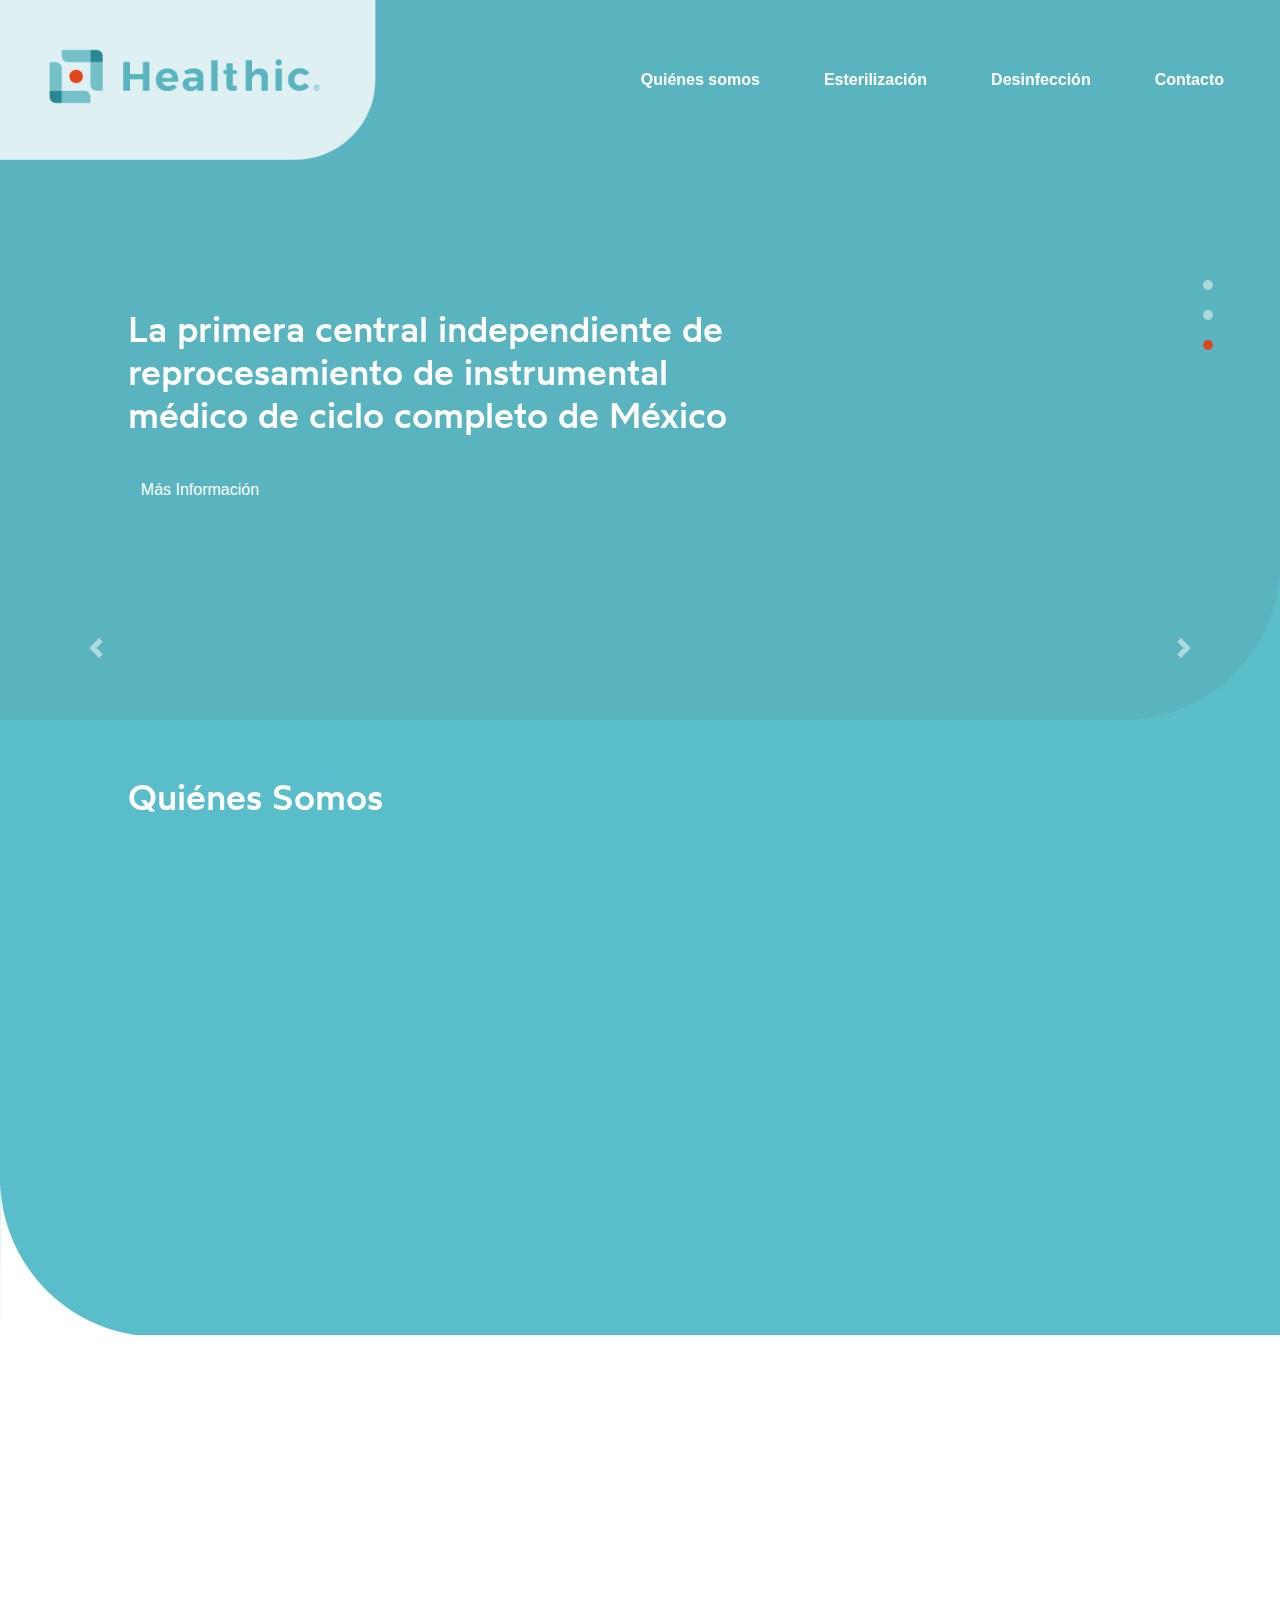
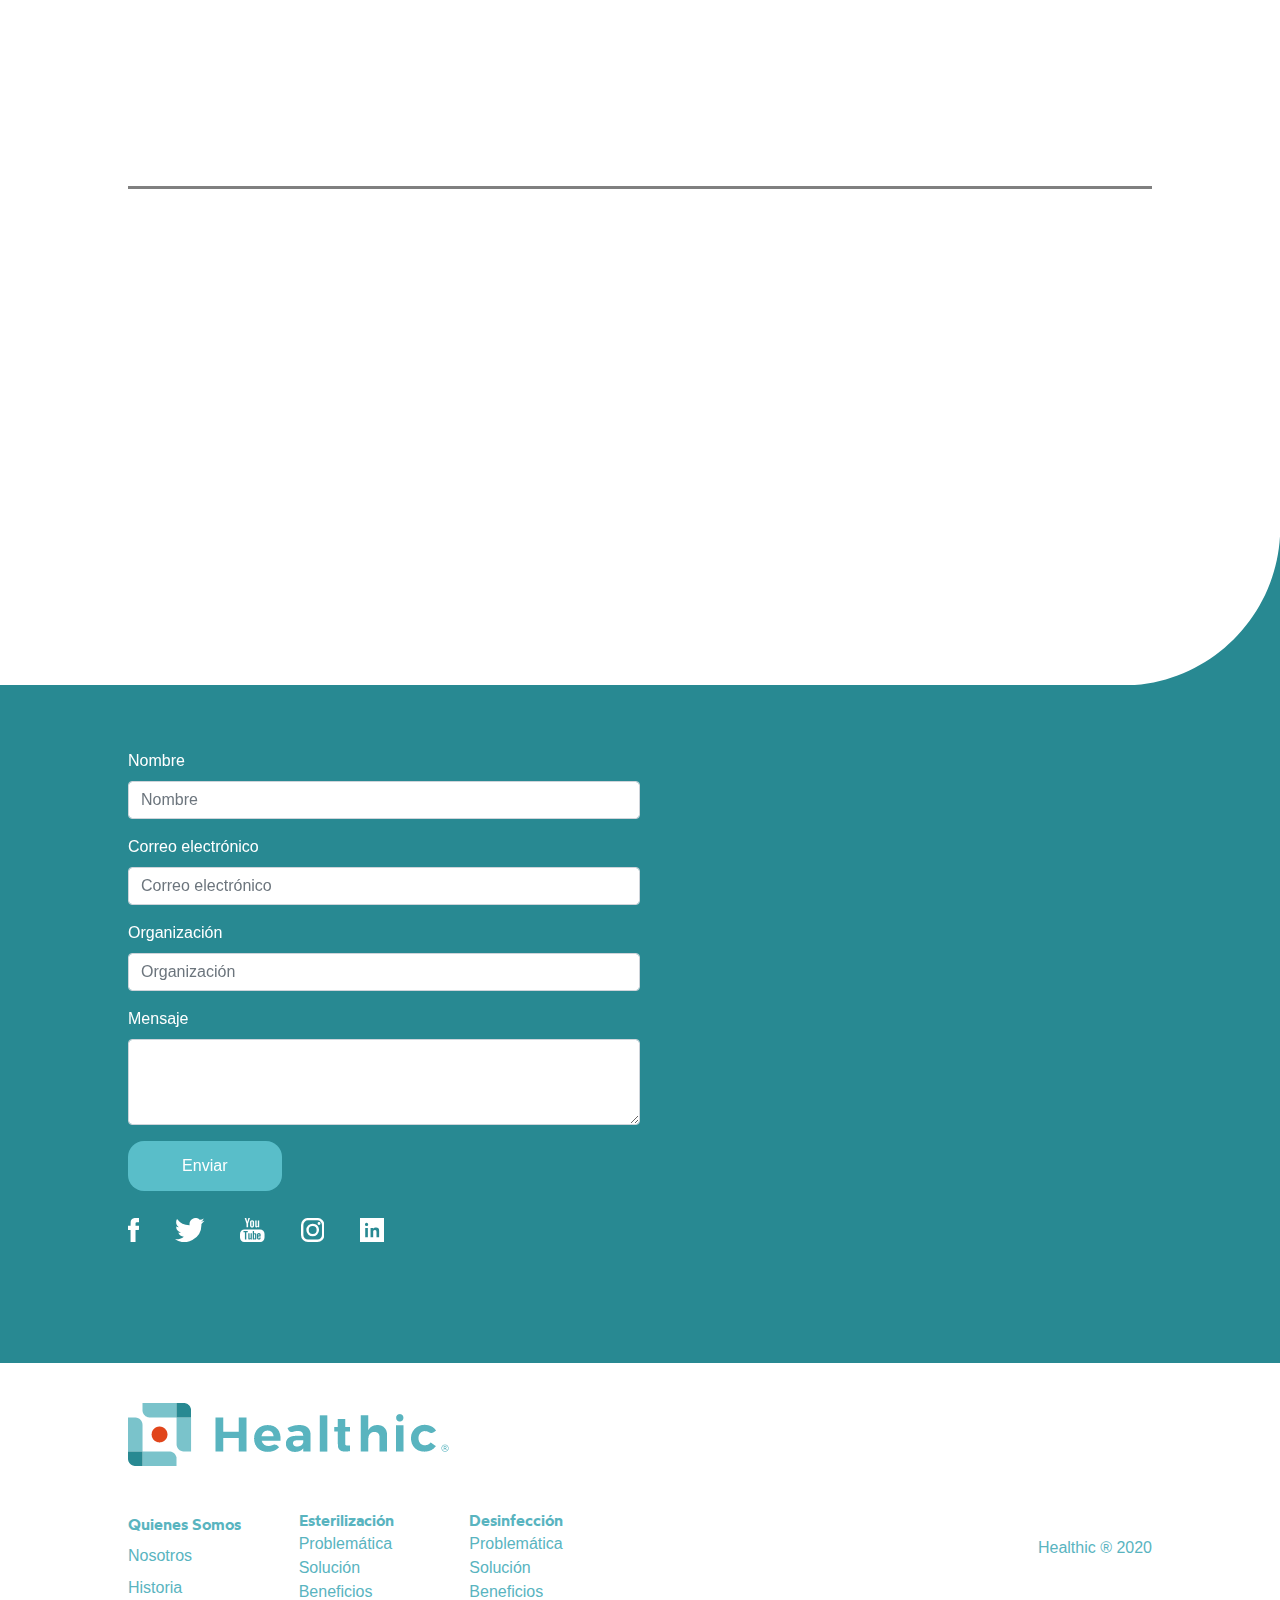
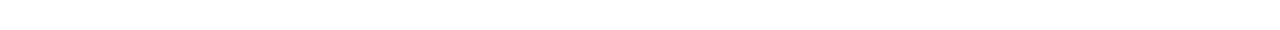
==== commit cbdc47e5: "link a youtube, fondo de color azul para el loading de video, agregando iframe google maps" ====
--- a/index.html
+++ b/index.html
@@ -42,7 +42,7 @@
     </div>
 </nav>
     <!--Carusel fotos home-->
-<div id="carouselExampleCaptions" class="carousel slide" data-ride="carousel" data-interval="false">
+<div id="carouselExampleCaptions" class="carousel slide bgcarouselintro" data-ride="carousel" data-interval="false">
     <!-- Lineas de referencia posicion -->
   <ol class="carousel-indicators">
     <li data-target="#carouselExampleCaptions" data-slide-to="0" ></li>
@@ -393,7 +393,8 @@
                 Álvaro Obregón 213, Col. Roma Norte, C.P. 06700, <br>Alcaldía Cuauhtémoc, CDMX, México.
             </p>
             <a href="tel:+525561008640" class="linkfoot">+52 55 6100 8640</a>
-            <a href="mailto:info@healthic.com.mx" class="linkfoot">info@healthic.com.mx</a>    
+            <a href="mailto:info@healthic.com.mx" class="linkfoot">info@healthic.com.mx</a>
+            <iframe src="https://www.google.com/maps/embed?pb=!1m18!1m12!1m3!1d30103.08205642336!2d-99.17696279110288!3d19.417363061139767!2m3!1f0!2f0!3f0!3m2!1i1024!2i768!4f13.1!3m3!1m2!1s0x85d1ff3affffffff%3A0x7268cf0d46dcb60d!2sHealthic!5e0!3m2!1sen!2smx!4v1602781166560!5m2!1sen!2smx" width="90%" height="250" frameborder="0" style="border:0;" allowfullscreen="" aria-hidden="false" tabindex="0"></iframe>   
         </address>
         <div class="socialicons">
             <a href="#" data-aos="slide-up" data-aos-duration="800">
@@ -408,7 +409,7 @@
 <path class="feibuk" d="M170.381,4132.042a16.026,16.026,0,0,1-2.849.785.273.273,0,0,0-.028-.079,4.736,4.736,0,0,0,2.223-2.726,8.827,8.827,0,0,1-3.219,1.2,4.907,4.907,0,0,0-8.448,3.4,4.515,4.515,0,0,0,.115,1.044h-.183a12.566,12.566,0,0,1-10.125-5.078s-2.4,3.455,1.42,6.654a6.59,6.59,0,0,1-2.178-.6,5.108,5.108,0,0,0,3.877,4.86,4.432,4.432,0,0,1-2.115.18,5.05,5.05,0,0,0,4.564,3.374,7.69,7.69,0,0,1-3.1,1.7,8.673,8.673,0,0,1-4.155.3,13.939,13.939,0,0,0,21.661-11.448c0-.116,0-.235,0-.352.017-.2.04-.408.04-.618a32.59,32.59,0,0,0,2.5-2.587"/>
 </g>
 </svg></a>
-           <a href="#" data-aos="slide-up" data-aos-duration="800" data-aos-delay="100">
+           <a href="https://www.youtube.com/channel/UCFpOMphRmT6ROhHLii-78tQ" data-aos="slide-up" data-aos-duration="800" data-aos-delay="100">
             <svg viewBox="0 0 24.176 23.643" xmlns="http://www.w3.org/2000/svg">
 <g transform="translate(-181.26 -4127.7)">
 <path class="a" d="M201.024,4138.982H185.68a4.422,4.422,0,0,0-4.418,4.421v3.548a4.417,4.417,0,0,0,4.418,4.416h15.344a4.416,4.416,0,0,0,4.414-4.416V4143.4A4.421,4.421,0,0,0,201.024,4138.982Zm-12.117,2.763h-1.431v7.091H186.1v-7.091h-1.424v-1.2h4.23Zm4.028,7.091H191.71v-.671a2.672,2.672,0,0,1-.7.565,1.474,1.474,0,0,1-.715.191.745.745,0,0,1-.636-.272,1.308,1.308,0,0,1-.217-.82v-5.113h1.226v4.693a.547.547,0,0,0,.074.315.282.282,0,0,0,.248.095.74.74,0,0,0,.346-.128,1.656,1.656,0,0,0,.374-.327v-4.648h1.225Zm4.438-1.265a1.515,1.515,0,0,1-.291,1,1,1,0,0,1-.825.35,1.535,1.535,0,0,1-.64-.139,1.614,1.614,0,0,1-.528-.418v.474h-1.234v-8.292h1.234v2.67a1.693,1.693,0,0,1,.528-.423,1.143,1.143,0,0,1,.565-.149,1.06,1.06,0,0,1,.881.388,1.823,1.823,0,0,1,.31,1.145Zm4.236-1.647h-2.342v1.152a1.244,1.244,0,0,0,.13.671.449.449,0,0,0,.408.184.5.5,0,0,0,.426-.161,1.316,1.316,0,0,0,.125-.694v-.28h1.253v.312a1.989,1.989,0,0,1-.458,1.424,1.839,1.839,0,0,1-1.374.469,1.674,1.674,0,0,1-1.294-.506,1.941,1.941,0,0,1-.47-1.387v-2.744a1.73,1.73,0,0,1,.522-1.3,1.828,1.828,0,0,1,1.333-.5,1.718,1.718,0,0,1,1.3.463,1.83,1.83,0,0,1,.445,1.334Z"/>
@@ -455,7 +456,7 @@
     <label for="exampleFormControlTextarea1">Mensaje</label>
     <textarea class="form-control" id="exampleFormControlTextarea1" rows="3"></textarea>
   </div>
-  <button type="submit" class="btn btn-primary enviar">Enviar</button>
+  <button type="submit" class="btnobscuro enviar">Enviar</button>
 </form>
   
    </footer>
--- a/css/slider.css
+++ b/css/slider.css
@@ -129,7 +129,6 @@
 }
 .botonLink{
     background-color: #59B4BF;
-    background-color: #59B4BF;
     border: none;
     border-radius: 1em;
     padding: 0.75rem 1rem;
@@ -174,6 +173,9 @@
     left: 10%;
     width: 50%;
     text-align: left;
+}
+.bgcarouselintro{
+    background-color: #59B4BF;
 }
 /*Sacar las bolitas para abajo de el slider*/
 /*
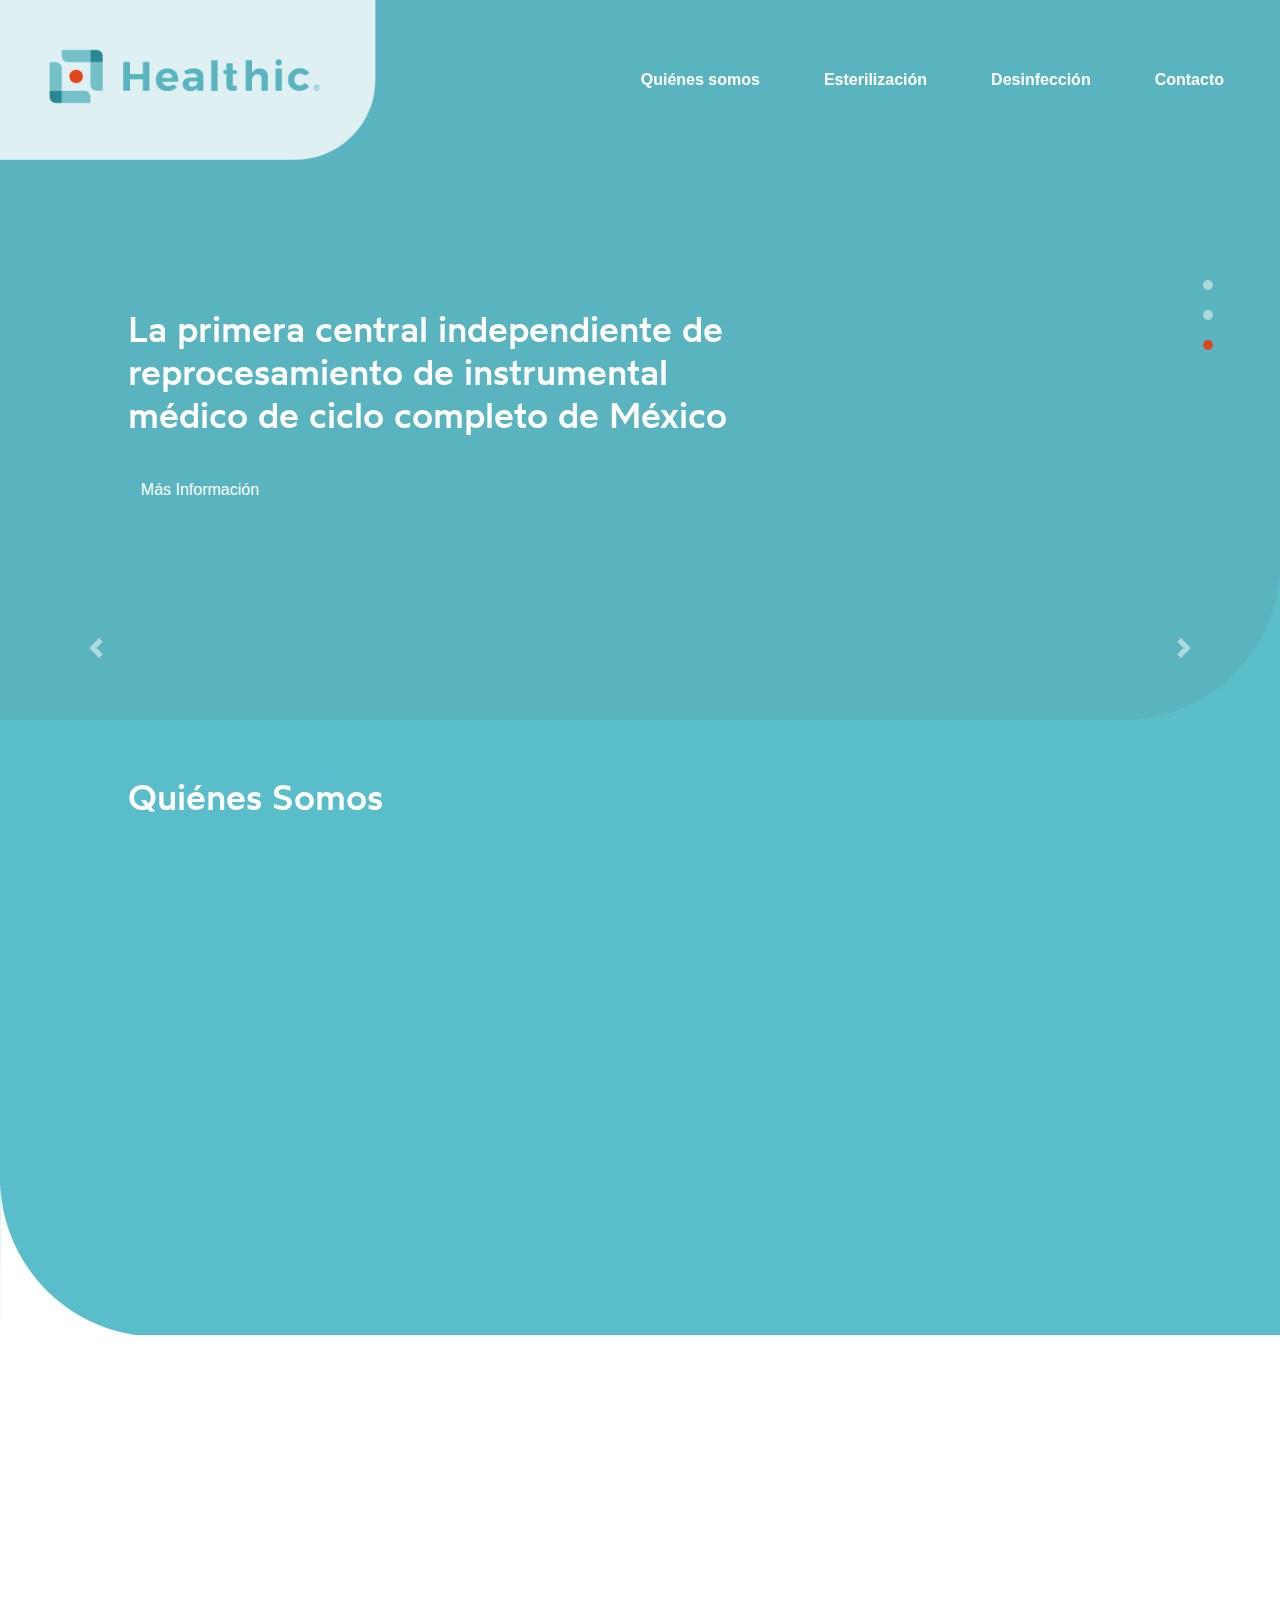
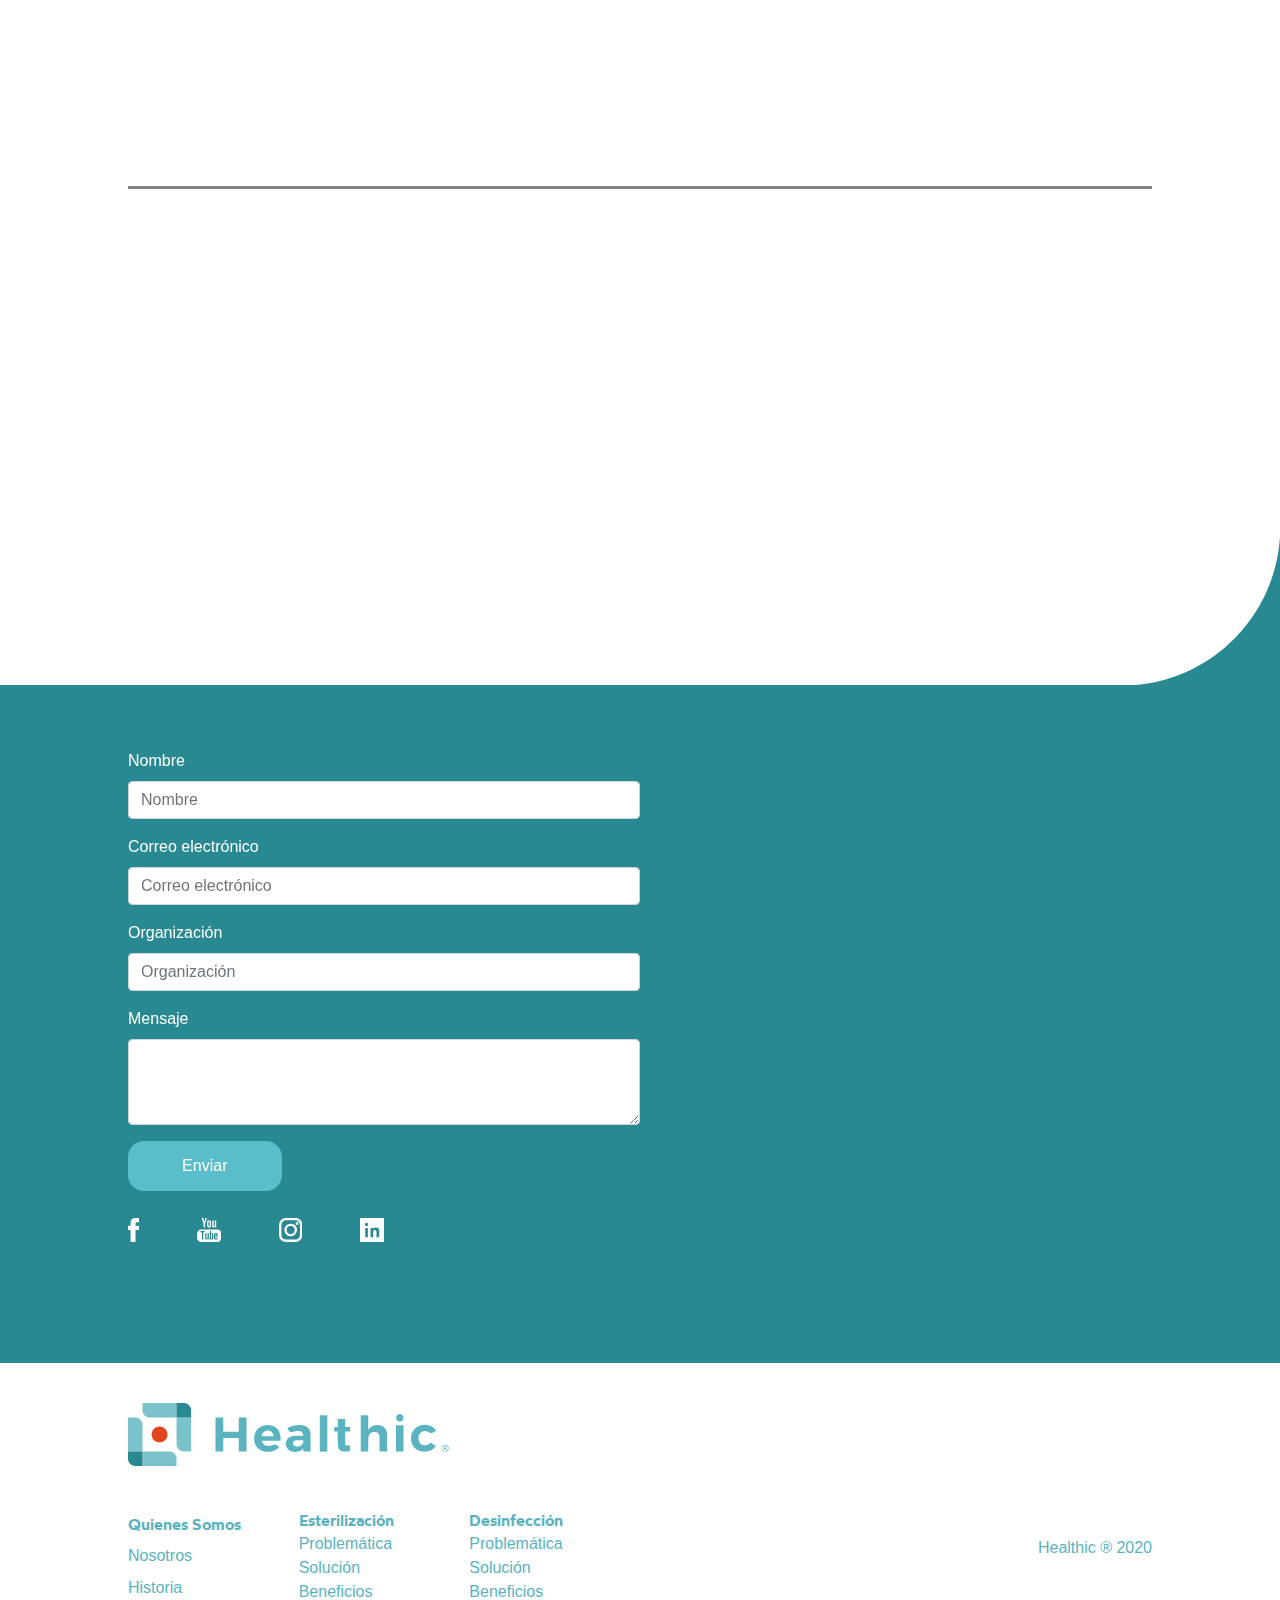
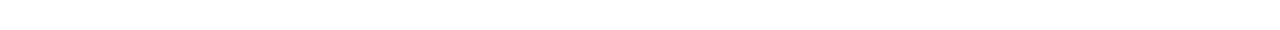
==== commit 4873bb63: "quitando botond e play en slider inicio, agreganod links quitando twitter" ====
--- a/index.html
+++ b/index.html
@@ -90,7 +90,7 @@
 -->
     <!--  Foto 05 VIDEO  -->
     <div class="carousel-item active">
-      <iframe src="https://player.vimeo.com/video/465178039?autoplay=1&loop=1&autopause=0&muted=1" frameborder="0" allow="autoplay; fullscreen" allowfullscreen class="vimeo-wrapper d-sm-block"></iframe>
+      <iframe src="https://player.vimeo.com/video/465178039?background=1&autoplay=1&loop=1&autopause=0&muted=1" frameborder="0" allow="autoplay; fullscreen" class="vimeo-wrapper d-sm-block"></iframe>
       <div class="carousel-caption d-md-block">
         <h1>La primera central independiente de reprocesamiento de instrumental médico de ciclo completo de México</h1>
         <a href="biodesinfeccion.html" class="btnclaro">Más Información</a>
@@ -397,19 +397,21 @@
             <iframe src="https://www.google.com/maps/embed?pb=!1m18!1m12!1m3!1d30103.08205642336!2d-99.17696279110288!3d19.417363061139767!2m3!1f0!2f0!3f0!3m2!1i1024!2i768!4f13.1!3m3!1m2!1s0x85d1ff3affffffff%3A0x7268cf0d46dcb60d!2sHealthic!5e0!3m2!1sen!2smx!4v1602781166560!5m2!1sen!2smx" width="90%" height="250" frameborder="0" style="border:0;" allowfullscreen="" aria-hidden="false" tabindex="0"></iframe>   
         </address>
         <div class="socialicons">
-            <a href="#" data-aos="slide-up" data-aos-duration="800">
+            <a href="https://www.facebook.com/HealthicMexico/" target="_blank" data-aos="slide-up" data-aos-duration="800">
             <svg viewBox="0 0 10.485 22.191" xmlns="http://www.w3.org/2000/svg">
             <g transform="translate(-117.74 -4128.4)">
             <path class="feibuk" d="m120.12 4135.6h-2.377v3.8h2.377v11.218h4.58v-11.147h3.037l0.491-3.874h-3.528l0.065-1.853a1.255 1.255 0 0 1 1.226-1.5h2.237v-3.813h-3.743s-4.186 0-4.292 3.951z"/>
             </g>
         </svg></a>
+<!--
            <a href="#" data-aos="slide-up" data-aos-duration="800" data-aos-delay="50">
             <svg viewBox="0 0 24.201 19.671" xmlns="http://www.w3.org/2000/svg">
 <g transform="translate(-146.18 -4129.7)">
 <path class="feibuk" d="M170.381,4132.042a16.026,16.026,0,0,1-2.849.785.273.273,0,0,0-.028-.079,4.736,4.736,0,0,0,2.223-2.726,8.827,8.827,0,0,1-3.219,1.2,4.907,4.907,0,0,0-8.448,3.4,4.515,4.515,0,0,0,.115,1.044h-.183a12.566,12.566,0,0,1-10.125-5.078s-2.4,3.455,1.42,6.654a6.59,6.59,0,0,1-2.178-.6,5.108,5.108,0,0,0,3.877,4.86,4.432,4.432,0,0,1-2.115.18,5.05,5.05,0,0,0,4.564,3.374,7.69,7.69,0,0,1-3.1,1.7,8.673,8.673,0,0,1-4.155.3,13.939,13.939,0,0,0,21.661-11.448c0-.116,0-.235,0-.352.017-.2.04-.408.04-.618a32.59,32.59,0,0,0,2.5-2.587"/>
 </g>
 </svg></a>
-           <a href="https://www.youtube.com/channel/UCFpOMphRmT6ROhHLii-78tQ" data-aos="slide-up" data-aos-duration="800" data-aos-delay="100">
+-->
+           <a href="https://www.youtube.com/channel/UCFpOMphRmT6ROhHLii-78tQ" target="_blank" data-aos="slide-up" data-aos-duration="800" data-aos-delay="100">
             <svg viewBox="0 0 24.176 23.643" xmlns="http://www.w3.org/2000/svg">
 <g transform="translate(-181.26 -4127.7)">
 <path class="a" d="M201.024,4138.982H185.68a4.422,4.422,0,0,0-4.418,4.421v3.548a4.417,4.417,0,0,0,4.418,4.416h15.344a4.416,4.416,0,0,0,4.414-4.416V4143.4A4.421,4.421,0,0,0,201.024,4138.982Zm-12.117,2.763h-1.431v7.091H186.1v-7.091h-1.424v-1.2h4.23Zm4.028,7.091H191.71v-.671a2.672,2.672,0,0,1-.7.565,1.474,1.474,0,0,1-.715.191.745.745,0,0,1-.636-.272,1.308,1.308,0,0,1-.217-.82v-5.113h1.226v4.693a.547.547,0,0,0,.074.315.282.282,0,0,0,.248.095.74.74,0,0,0,.346-.128,1.656,1.656,0,0,0,.374-.327v-4.648h1.225Zm4.438-1.265a1.515,1.515,0,0,1-.291,1,1,1,0,0,1-.825.35,1.535,1.535,0,0,1-.64-.139,1.614,1.614,0,0,1-.528-.418v.474h-1.234v-8.292h1.234v2.67a1.693,1.693,0,0,1,.528-.423,1.143,1.143,0,0,1,.565-.149,1.06,1.06,0,0,1,.881.388,1.823,1.823,0,0,1,.31,1.145Zm4.236-1.647h-2.342v1.152a1.244,1.244,0,0,0,.13.671.449.449,0,0,0,.408.184.5.5,0,0,0,.426-.161,1.316,1.316,0,0,0,.125-.694v-.28h1.253v.312a1.989,1.989,0,0,1-.458,1.424,1.839,1.839,0,0,1-1.374.469,1.674,1.674,0,0,1-1.294-.506,1.941,1.941,0,0,1-.47-1.387v-2.744a1.73,1.73,0,0,1,.522-1.3,1.828,1.828,0,0,1,1.333-.5,1.718,1.718,0,0,1,1.3.463,1.83,1.83,0,0,1,.445,1.334Z"/>
@@ -420,7 +422,7 @@
 <path class="a" d="M197.229,4136.964a1.761,1.761,0,0,0,.8-.224,2.812,2.812,0,0,0,.79-.626v.744H200.2v-6.735h-1.382v5.11a1.678,1.678,0,0,1-.419.366.807.807,0,0,1-.385.138.364.364,0,0,1-.281-.1.57.57,0,0,1-.087-.352v-5.161h-1.372v5.63a1.406,1.406,0,0,0,.237.9A.857.857,0,0,0,197.229,4136.964Z"/>
 </g>
 </svg></a>
-           <a href="#" data-aos="slide-up" data-aos-duration="800" data-aos-delay="150">
+           <a href="https://www.instagram.com/healthicmexico/" target="_blank" data-aos="slide-up" data-aos-duration="800" data-aos-delay="150">
             <svg viewBox="0 0 25.251 25.94" xmlns="http://www.w3.org/2000/svg">
 <g transform="translate(-217.74 -4126.6)">
 <path class="a" d="m235.43 4152.5h-10.128a7.564 7.564 0 0 1-7.56-7.565v-10.8a7.575 7.575 0 0 1 7.56-7.571h10.123a7.58 7.58 0 0 1 7.577 7.567v10.8a7.569 7.569 0 0 1-7.572 7.569zm-10.128-23.347a4.984 4.984 0 0 0-4.977 4.978v10.8a4.98 4.98 0 0 0 4.977 4.981h10.123a4.987 4.987 0 0 0 4.993-4.981v-10.8a4.992 4.992 0 0 0-4.993-4.978z"/>
@@ -428,7 +430,7 @@
 <path class="a" d="m238.79 4132.6a1.561 1.561 0 1 1-1.558-1.562 1.556 1.556 0 0 1 1.558 1.562"/>
 </g>
 </svg></a>
-           <a href="#" data-aos="slide-up" data-aos-duration="800" data-aos-delay="200">
+           <a href="https://www.linkedin.com/company/healthic" target="_blank" data-aos="slide-up" data-aos-duration="800" data-aos-delay="200">
             <svg viewBox="0 0 23.341 23.341" xmlns="http://www.w3.org/2000/svg">
 <g transform="translate(-256.52 -4127.7)">
 <path class="a" d="m256.52 4127.7v23.341h23.341v-23.341zm7.652 18.64h-2.571v-8.992h2.573zm-1.306-10.776a1.582 1.582 0 1 1 1.619-1.581 1.546 1.546 0 0 1-1.619 1.581zm12.266 10.776h-2.574v-5.351a1.469 1.469 0 0 0-1.509-1.581 2.092 2.092 0 0 0-1.692 0.938v5.994h-2.575v-8.992h2.539v0.717a3.43 3.43 0 0 1 2.519-1.012 3.174 3.174 0 0 1 3.292 3.293z"/>
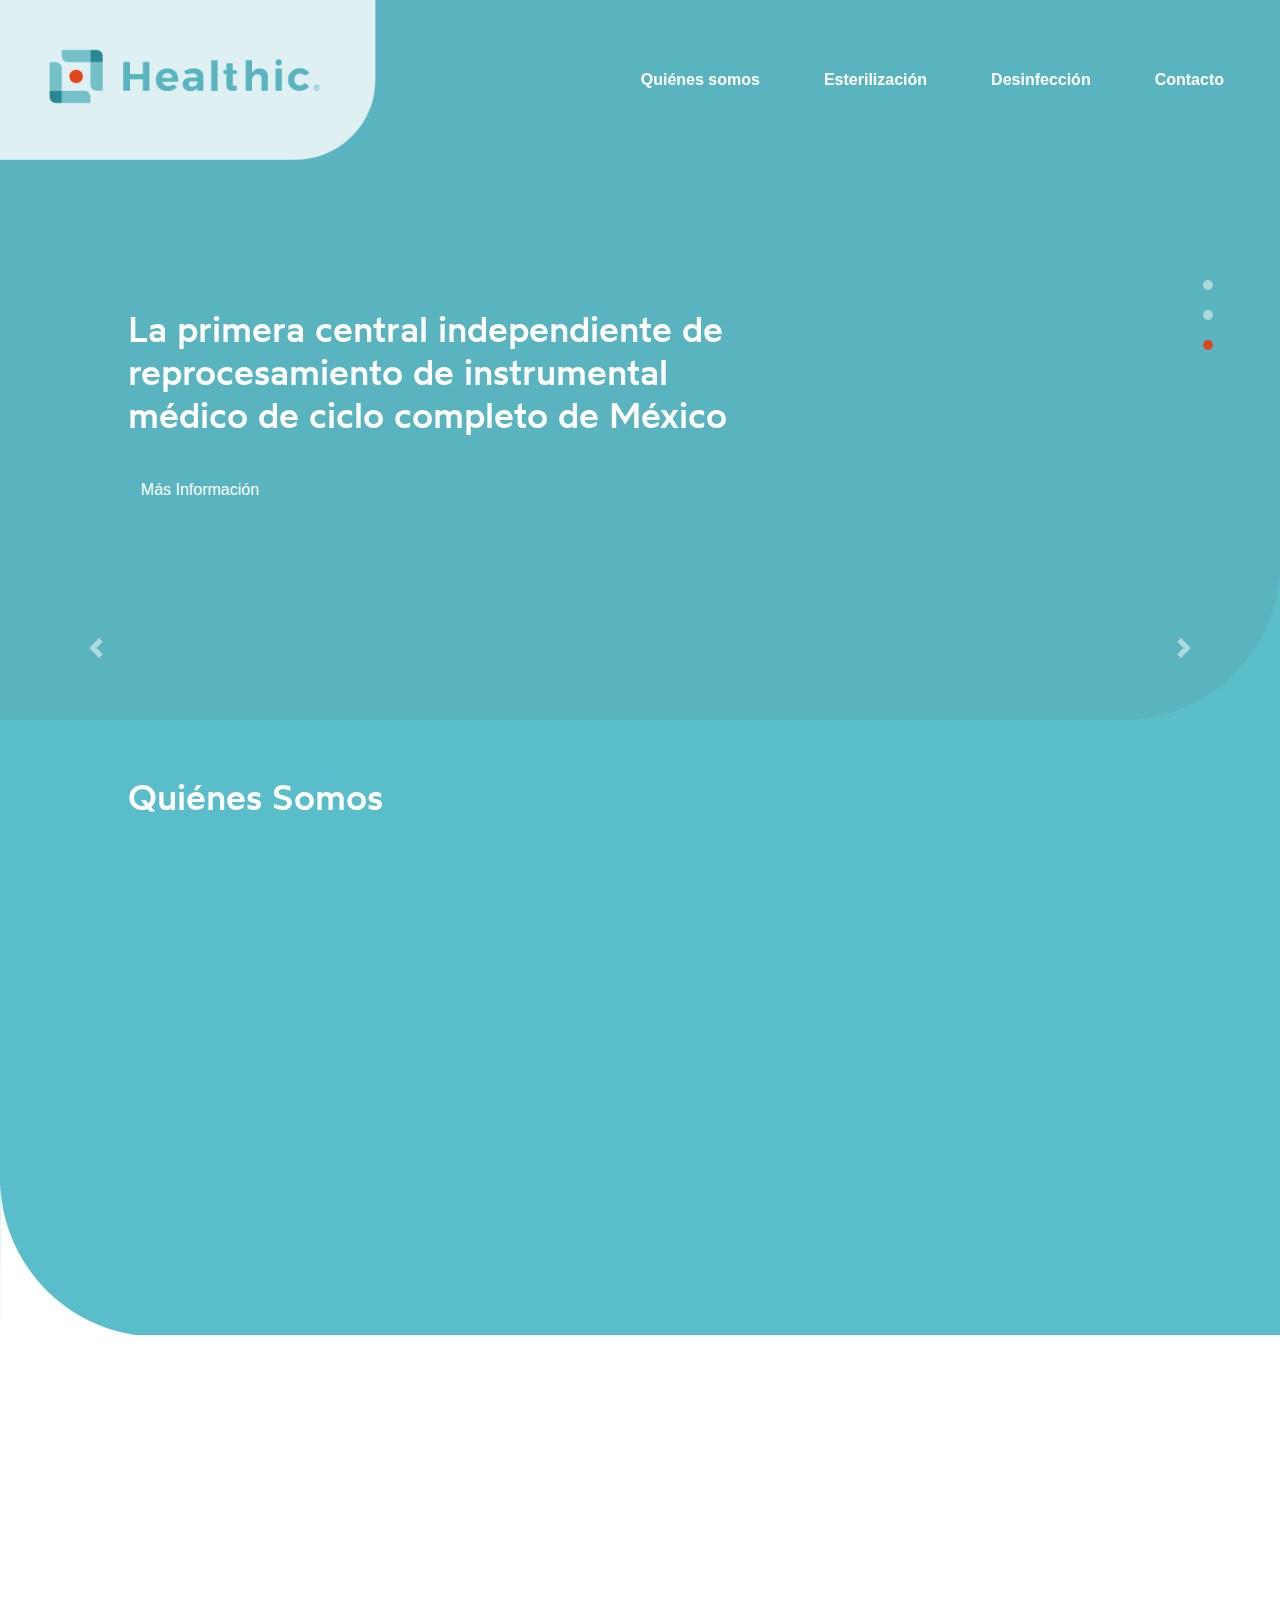
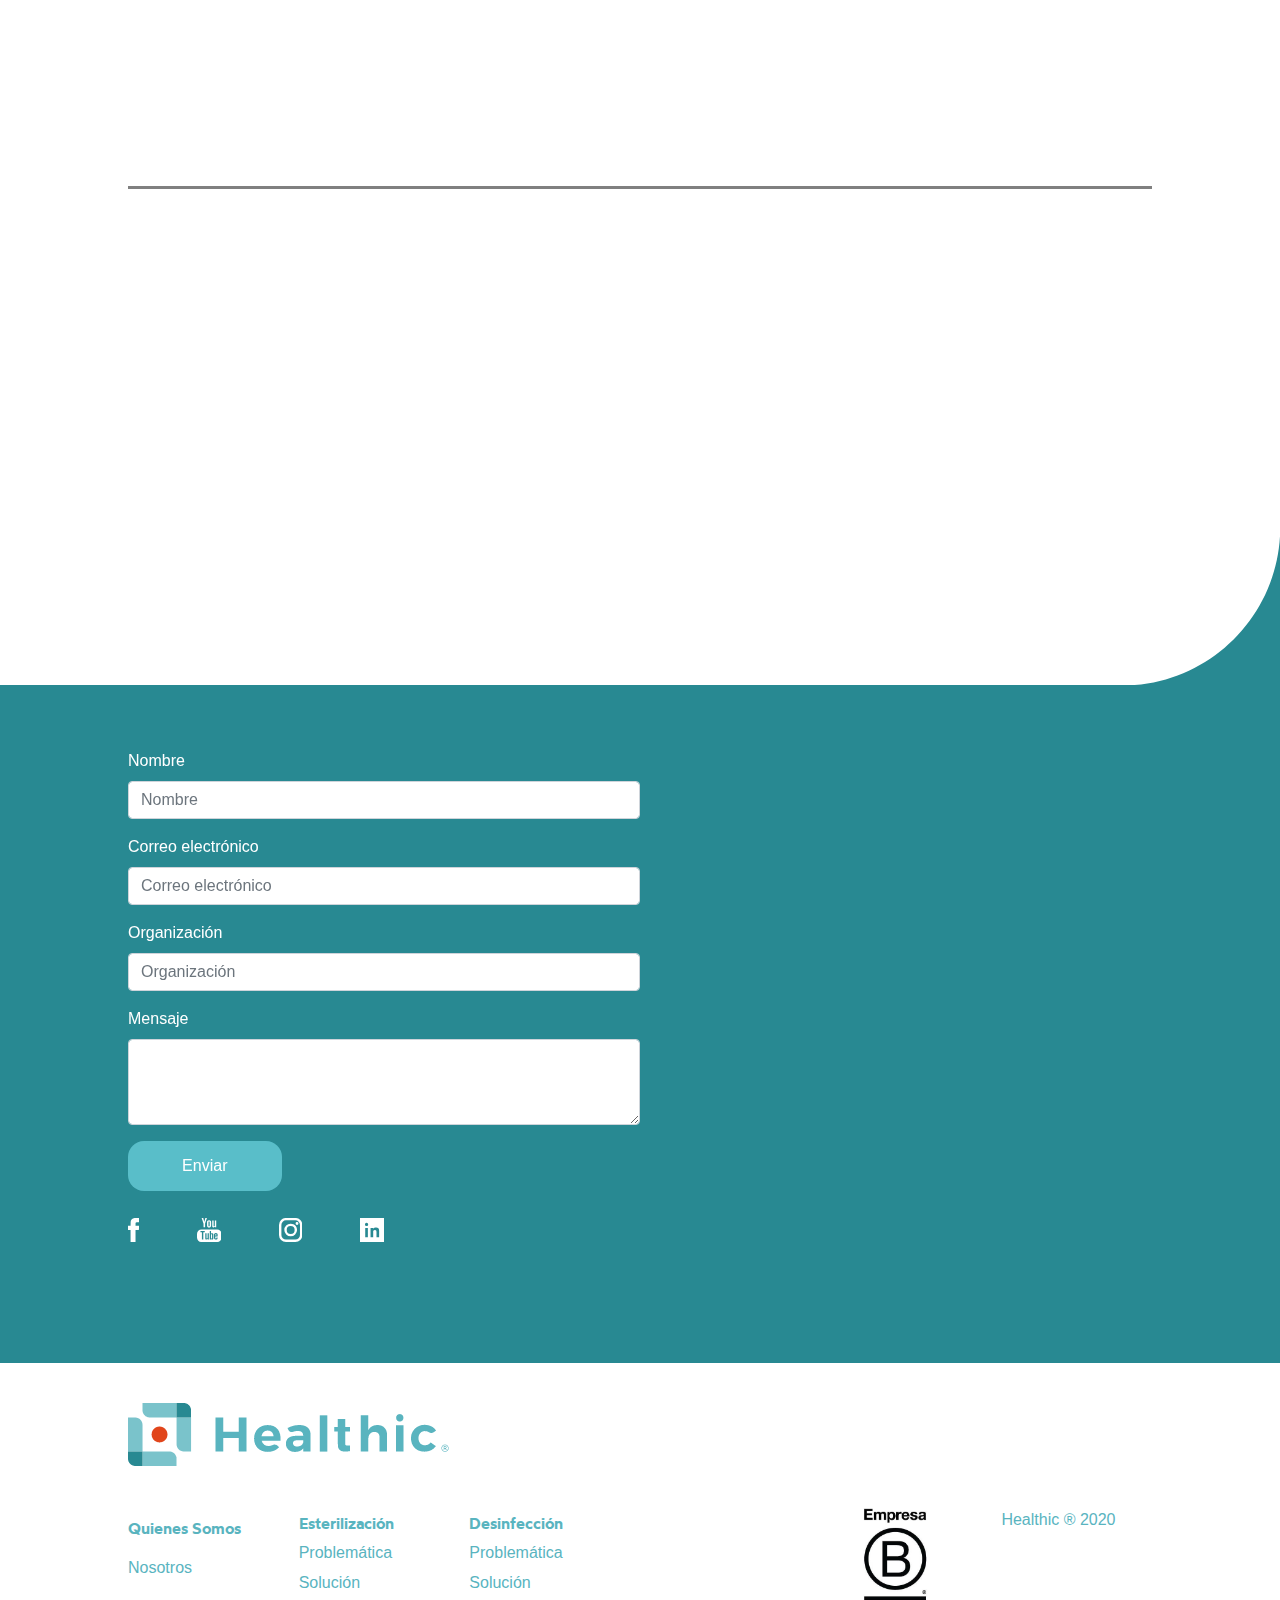
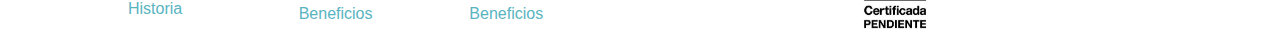
==== commit 1ffeffc5: "img certificado" ====
--- a/index.html
+++ b/index.html
@@ -54,7 +54,7 @@
   <div class="carousel-inner">
 <!--   Foto 01 -->
     <div class="carousel-item">
-      <img src="img/Home-01.jpg" class="d-block w-100" alt="...">
+      <img src="img/Home-01.jpg" class="d-block w-100 obscuro" alt="...">
       <div class="carousel-caption d-md-block">
         <h1>Especialistas en esterilización hospitalaria y desinfección de espacios</h1>
         <a href="nosotros.html" class="btnclaro">Más Información</a>
@@ -72,7 +72,7 @@
 -->
 <!--  Foto 03  -->
     <div class="carousel-item">
-      <img src="img/Home-02.jpg" class="d-block w-100" alt="...">
+      <img src="img/Home-02.jpg" class="d-block w-100 obscuro" alt="...">
       <div class="carousel-caption  d-md-block">
         <h1>Líderes en bio-desinfección de superficies para cualquier sector o espacio.</h1>
         <a href="biodesinfeccion.html" class="btnclaro">Más Información</a>
@@ -91,6 +91,7 @@
     <!--  Foto 05 VIDEO  -->
     <div class="carousel-item active">
       <iframe src="https://player.vimeo.com/video/465178039?background=1&autoplay=1&loop=1&autopause=0&muted=1" frameborder="0" allow="autoplay; fullscreen" class="vimeo-wrapper d-sm-block"></iframe>
+      <div class="obscuro"></div>
       <div class="carousel-caption d-md-block">
         <h1>La primera central independiente de reprocesamiento de instrumental médico de ciclo completo de México</h1>
         <a href="biodesinfeccion.html" class="btnclaro">Más Información</a>
@@ -500,6 +501,7 @@
       </div>
 -->
       <div class="links ultimis">
+         <img src="img/cert_pendiente.jpeg">
           <p>Healthic ® 2020</p>
       </div>
   </div>
--- a/css/slider.css
+++ b/css/slider.css
@@ -137,6 +137,9 @@
     width: 50%;
 }
 .carousel-item{
+/*    background-color: black;*/
+}
+.carousel-item img{
 }
 .carBD{
     max-height: 40vw;
@@ -148,6 +151,10 @@
     display: block;
     top: 50%;
     left: 50%;
+    opacity: 0.7;
+}
+.obscuro{
+   opacity: 0.75;
 }
 .carousel-control-next, .carousel-control-prev{
     top: 80%;
@@ -487,6 +494,10 @@
 
 .ultimis{
     margin-left: auto;
+    flex-direction: row;
+}
+.ultimis img{
+    width: 20%;
 }
 .enviar{
     max-width: 30%;
@@ -739,7 +750,7 @@
     text-align: left;
 }
     .carousel-caption h1{
-        font-size: 1.8rem;
+        font-size: 1.3rem;
     }
     article h3{
         font-size: 1.8rem;
@@ -816,6 +827,9 @@
         grid-template-columns: 1fr 1fr 1fr 0.5fr;
         font-size: 0.75rem
     }
+    .ultimis img{
+        width: 80%;
+    }
     .QS-Azul{
     background: #59BEC9;
     padding: 5% 10% 5% 10%;
